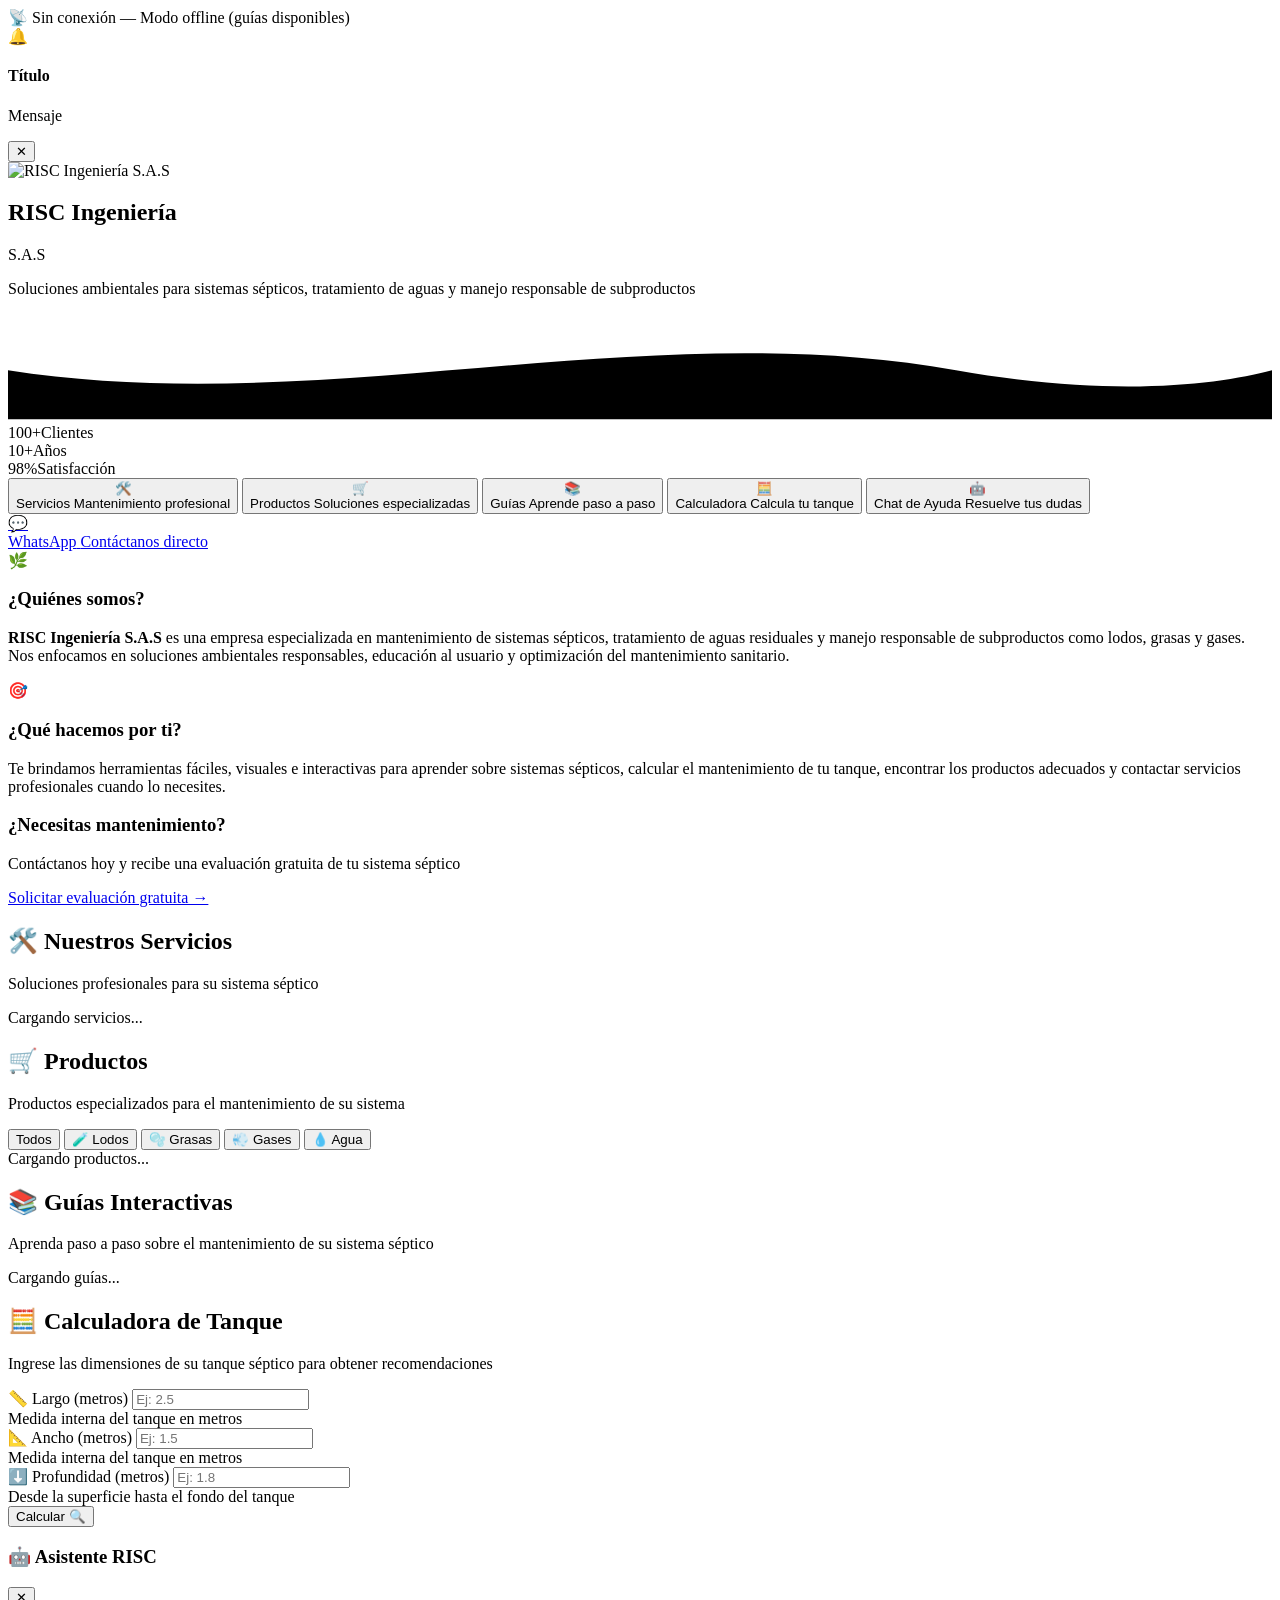
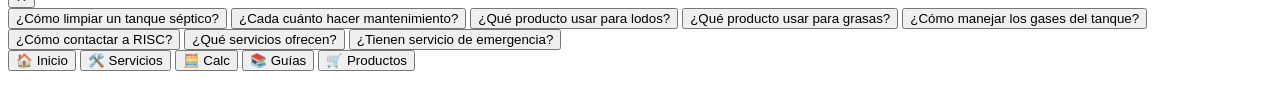
==== wwwroot/index.html @ 433d70f6 "RISC Ingeniería PWA - aplicación completa" ====
<!DOCTYPE html>
<html lang="es">
<head>
  <meta charset="UTF-8">
  <meta name="viewport" content="width=device-width, initial-scale=1.0, viewport-fit=cover">
  <meta name="theme-color" content="#1B5E20">
  <meta name="description" content="RISC Ingeniería S.A.S - Soluciones ambientales para sistemas sépticos, tratamiento de aguas residuales y manejo de subproductos.">
  <meta name="apple-mobile-web-app-capable" content="yes">
  <meta name="apple-mobile-web-app-status-bar-style" content="black-translucent">
  <title>RISC Ingeniería S.A.S</title>
  <link rel="manifest" href="/manifest.json">
  <link rel="icon" type="image/png" href="/img/logoempresa.png">
  <link rel="apple-touch-icon" href="/img/logoempresa.png">
  <link rel="preconnect" href="https://fonts.googleapis.com">
  <link rel="preconnect" href="https://fonts.gstatic.com" crossorigin>
  <link href="https://fonts.googleapis.com/css2?family=Poppins:wght@300;400;600;700;800;900&display=swap" rel="stylesheet">
  <link rel="stylesheet" href="/css/styles.css">
</head>
<body>

  <!-- Banner offline -->
  <div id="offline-banner" class="offline-banner">📡 Sin conexión — Modo offline (guías disponibles)</div>

  <!-- Notificación toast -->
  <div id="notification-toast" class="notification-toast">
    <span class="notif-icon">🔔</span>
    <div class="notif-content">
      <h4>Título</h4>
      <p>Mensaje</p>
    </div>
    <button class="notif-close" onclick="dismissNotification()">✕</button>
  </div>

  <!-- ══════════════════════════════════
       PÁGINA: INICIO
       ══════════════════════════════════ -->
  <section id="page-home" class="page active">
    <!-- Hero -->
    <div class="hero">
      <div class="hero-particles" aria-hidden="true">
        <span></span><span></span><span></span><span></span><span></span><span></span>
      </div>
      <img src="/img/logoempresa.png" alt="RISC Ingeniería S.A.S" class="hero-logo">
      <h1>RISC Ingeniería</h1>
      <div class="subtitle">S.A.S</div>
      <p>Soluciones ambientales para sistemas sépticos, tratamiento de aguas y manejo responsable de subproductos</p>
      <div class="hero-wave">
        <svg viewBox="0 0 1440 120" preserveAspectRatio="none"><path d="M0,64 C360,120 720,0 1080,64 C1260,96 1380,80 1440,64 L1440,120 L0,120 Z" fill="var(--bg)"/></svg>
      </div>
    </div>

    <!-- Sección de estadísticas -->
    <div class="stats-bar">
      <div class="stat-item"><span class="stat-number">100+</span><span class="stat-label">Clientes</span></div>
      <div class="stat-item"><span class="stat-number">10+</span><span class="stat-label">Años</span></div>
      <div class="stat-item"><span class="stat-number">98%</span><span class="stat-label">Satisfacción</span></div>
    </div>

    <!-- Acciones rápidas -->
    <div class="quick-actions">
      <button class="action-btn glass" onclick="navigate('services')">
        <div class="action-icon-wrap services">🛠️</div>
        <span class="action-label">Servicios</span>
        <span class="action-desc">Mantenimiento profesional</span>
      </button>
      <button class="action-btn glass" onclick="navigate('products')">
        <div class="action-icon-wrap products">🛒</div>
        <span class="action-label">Productos</span>
        <span class="action-desc">Soluciones especializadas</span>
      </button>
      <button class="action-btn glass" onclick="navigate('guides')">
        <div class="action-icon-wrap guides">📚</div>
        <span class="action-label">Guías</span>
        <span class="action-desc">Aprende paso a paso</span>
      </button>
      <button class="action-btn glass" onclick="navigate('calculator')">
        <div class="action-icon-wrap calc">🧮</div>
        <span class="action-label">Calculadora</span>
        <span class="action-desc">Calcula tu tanque</span>
      </button>
      <button class="action-btn glass primary" onclick="toggleChatbot()">
        <div class="action-icon-wrap chat">🤖</div>
        <span class="action-label">Chat de Ayuda</span>
        <span class="action-desc">Resuelve tus dudas</span>
      </button>
      <a class="action-btn glass wa" href="https://wa.me/573005560572?text=Hola%20RISC%20Ingeniería%2C%20necesito%20información" target="_blank" rel="noopener">
        <div class="action-icon-wrap whatsapp">💬</div>
        <span class="action-label">WhatsApp</span>
        <span class="action-desc">Contáctanos directo</span>
      </a>
    </div>

    <!-- Sobre nosotros -->
    <div class="info-section animated-card">
      <div class="info-icon-wrap">🌿</div>
      <h3>¿Quiénes somos?</h3>
      <p>
        <strong>RISC Ingeniería S.A.S</strong> es una empresa especializada en mantenimiento de sistemas sépticos, 
        tratamiento de aguas residuales y manejo responsable de subproductos como lodos, grasas y gases. 
        Nos enfocamos en soluciones ambientales responsables, educación al usuario y optimización del mantenimiento sanitario.
      </p>
    </div>

    <div class="info-section animated-card">
      <div class="info-icon-wrap">🎯</div>
      <h3>¿Qué hacemos por ti?</h3>
      <p>
        Te brindamos herramientas fáciles, visuales e interactivas para aprender sobre sistemas sépticos, 
        calcular el mantenimiento de tu tanque, encontrar los productos adecuados y contactar servicios 
        profesionales cuando lo necesites.
      </p>
    </div>

    <!-- CTA final -->
    <div class="cta-banner">
      <h3>¿Necesitas mantenimiento?</h3>
      <p>Contáctanos hoy y recibe una evaluación gratuita de tu sistema séptico</p>
      <a class="cta-btn" href="https://wa.me/573005560572?text=Hola%2C%20necesito%20una%20evaluación%20de%20mi%20sistema%20séptico" target="_blank" rel="noopener">Solicitar evaluación gratuita →</a>
    </div>
  </section>

  <!-- ══════════════════════════════════
       PÁGINA: SERVICIOS
       ══════════════════════════════════ -->
  <section id="page-services" class="page">
    <div class="section-header">
      <h2>🛠️ Nuestros Servicios</h2>
      <p>Soluciones profesionales para su sistema séptico</p>
    </div>
    <div id="services-list">
      <div class="loading"><div class="spinner"></div>Cargando servicios...</div>
    </div>
  </section>

  <!-- ══════════════════════════════════
       PÁGINA: PRODUCTOS
       ══════════════════════════════════ -->
  <section id="page-products" class="page">
    <div class="section-header">
      <h2>🛒 Productos</h2>
      <p>Productos especializados para el mantenimiento de su sistema</p>
    </div>

    <!-- Tabs de categoría -->
    <div class="category-tabs">
      <button class="tab-btn active" data-cat="Todos" onclick="filterProducts('Todos')">Todos</button>
      <button class="tab-btn" data-cat="Lodos" onclick="filterProducts('Lodos')">🧪 Lodos</button>
      <button class="tab-btn" data-cat="Grasas" onclick="filterProducts('Grasas')">🫧 Grasas</button>
      <button class="tab-btn" data-cat="Gases" onclick="filterProducts('Gases')">💨 Gases</button>
      <button class="tab-btn" data-cat="Agua" onclick="filterProducts('Agua')">💧 Agua</button>
    </div>

    <div id="products-list">
      <div class="loading"><div class="spinner"></div>Cargando productos...</div>
    </div>
  </section>

  <!-- ══════════════════════════════════
       PÁGINA: GUÍAS
       ══════════════════════════════════ -->
  <section id="page-guides" class="page">
    <div class="section-header">
      <h2>📚 Guías Interactivas</h2>
      <p>Aprenda paso a paso sobre el mantenimiento de su sistema séptico</p>
    </div>
    <div id="guides-list">
      <div class="loading"><div class="spinner"></div>Cargando guías...</div>
    </div>
  </section>

  <!-- ══════════════════════════════════
       PÁGINA: CALCULADORA
       ══════════════════════════════════ -->
  <section id="page-calculator" class="page">
    <div class="section-header">
      <h2>🧮 Calculadora de Tanque</h2>
      <p>Ingrese las dimensiones de su tanque séptico para obtener recomendaciones</p>
    </div>

    <div class="calc-form">
      <div class="form-group">
        <label for="calc-largo">📏 Largo (metros)</label>
        <input type="number" id="calc-largo" placeholder="Ej: 2.5" min="0.1" step="0.1">
        <div class="hint">Medida interna del tanque en metros</div>
      </div>
      <div class="form-group">
        <label for="calc-ancho">📐 Ancho (metros)</label>
        <input type="number" id="calc-ancho" placeholder="Ej: 1.5" min="0.1" step="0.1">
        <div class="hint">Medida interna del tanque en metros</div>
      </div>
      <div class="form-group">
        <label for="calc-prof">⬇️ Profundidad (metros)</label>
        <input type="number" id="calc-prof" placeholder="Ej: 1.8" min="0.1" step="0.1">
        <div class="hint">Desde la superficie hasta el fondo del tanque</div>
      </div>
      <button class="btn-calculate" onclick="calculate()">Calcular 🔍</button>
    </div>

    <div id="calc-results" class="calc-results"></div>
  </section>

  <!-- ══════════════════════════════════
       CHATBOT
       ══════════════════════════════════ -->
  <div id="chatbot-overlay" class="chatbot-overlay" onclick="toggleChatbot()"></div>
  <div id="chatbot-panel" class="chatbot-panel">
    <div class="chatbot-header">
      <h3>🤖 Asistente RISC</h3>
      <button class="chatbot-close" onclick="toggleChatbot()">✕</button>
    </div>
    <div id="chatbot-messages" class="chatbot-messages"></div>
    <div class="chatbot-questions">
      <button class="question-btn" onclick="askQuestion(0)">¿Cómo limpiar un tanque séptico?</button>
      <button class="question-btn" onclick="askQuestion(1)">¿Cada cuánto hacer mantenimiento?</button>
      <button class="question-btn" onclick="askQuestion(2)">¿Qué producto usar para lodos?</button>
      <button class="question-btn" onclick="askQuestion(3)">¿Qué producto usar para grasas?</button>
      <button class="question-btn" onclick="askQuestion(4)">¿Cómo manejar los gases del tanque?</button>
      <button class="question-btn" onclick="askQuestion(5)">¿Cómo contactar a RISC?</button>
      <button class="question-btn" onclick="askQuestion(6)">¿Qué servicios ofrecen?</button>
      <button class="question-btn" onclick="askQuestion(7)">¿Tienen servicio de emergencia?</button>
    </div>
  </div>

  <!-- ══════════════════════════════════
       NAVEGACIÓN INFERIOR
       ══════════════════════════════════ -->
  <nav class="bottom-nav">
    <button class="nav-btn active" data-page="home">
      <span class="nav-icon">🏠</span>
      Inicio
    </button>
    <button class="nav-btn" data-page="services">
      <span class="nav-icon">🛠️</span>
      Servicios
    </button>
    <button class="nav-btn" data-page="calculator">
      <span class="nav-icon">🧮</span>
      Calc
    </button>
    <button class="nav-btn" data-page="guides">
      <span class="nav-icon">📚</span>
      Guías
    </button>
    <button class="nav-btn" data-page="products">
      <span class="nav-icon">🛒</span>
      Productos
    </button>
  </nav>

  <!-- Botón flotante WhatsApp -->
  <a class="whatsapp-float"
     href="https://wa.me/573005560572?text=Hola%20RISC%20Ingeniería%2C%20necesito%20información"
     target="_blank" rel="noopener"
     aria-label="Contactar por WhatsApp">
    <svg class="wa-icon" viewBox="0 0 24 24" width="28" height="28" fill="white"><path d="M17.472 14.382c-.297-.149-1.758-.867-2.03-.967-.273-.099-.471-.148-.67.15-.197.297-.767.966-.94 1.164-.173.199-.347.223-.644.075-.297-.15-1.255-.463-2.39-1.475-.883-.788-1.48-1.761-1.653-2.059-.173-.297-.018-.458.13-.606.134-.133.298-.347.446-.52.149-.174.198-.298.298-.497.099-.198.05-.371-.025-.52-.075-.149-.669-1.612-.916-2.207-.242-.579-.487-.5-.669-.51-.173-.008-.371-.01-.57-.01-.198 0-.52.074-.792.372-.272.297-1.04 1.016-1.04 2.479 0 1.462 1.065 2.875 1.213 3.074.149.198 2.096 3.2 5.077 4.487.709.306 1.262.489 1.694.625.712.227 1.36.195 1.871.118.571-.085 1.758-.719 2.006-1.413.248-.694.248-1.289.173-1.413-.074-.124-.272-.198-.57-.347m-5.421 7.403h-.004a9.87 9.87 0 01-5.031-1.378l-.361-.214-3.741.982.998-3.648-.235-.374a9.86 9.86 0 01-1.51-5.26c.001-5.45 4.436-9.884 9.888-9.884 2.64 0 5.122 1.03 6.988 2.898a9.825 9.825 0 012.893 6.994c-.003 5.45-4.437 9.884-9.885 9.884m8.413-18.297A11.815 11.815 0 0012.05 0C5.495 0 .16 5.335.157 11.892c0 2.096.547 4.142 1.588 5.945L.057 24l6.305-1.654a11.882 11.882 0 005.683 1.448h.005c6.554 0 11.89-5.335 11.893-11.893a11.821 11.821 0 00-3.48-8.413z"/></svg>
  </a>

  <script src="/js/app.js"></script>
</body>
</html>
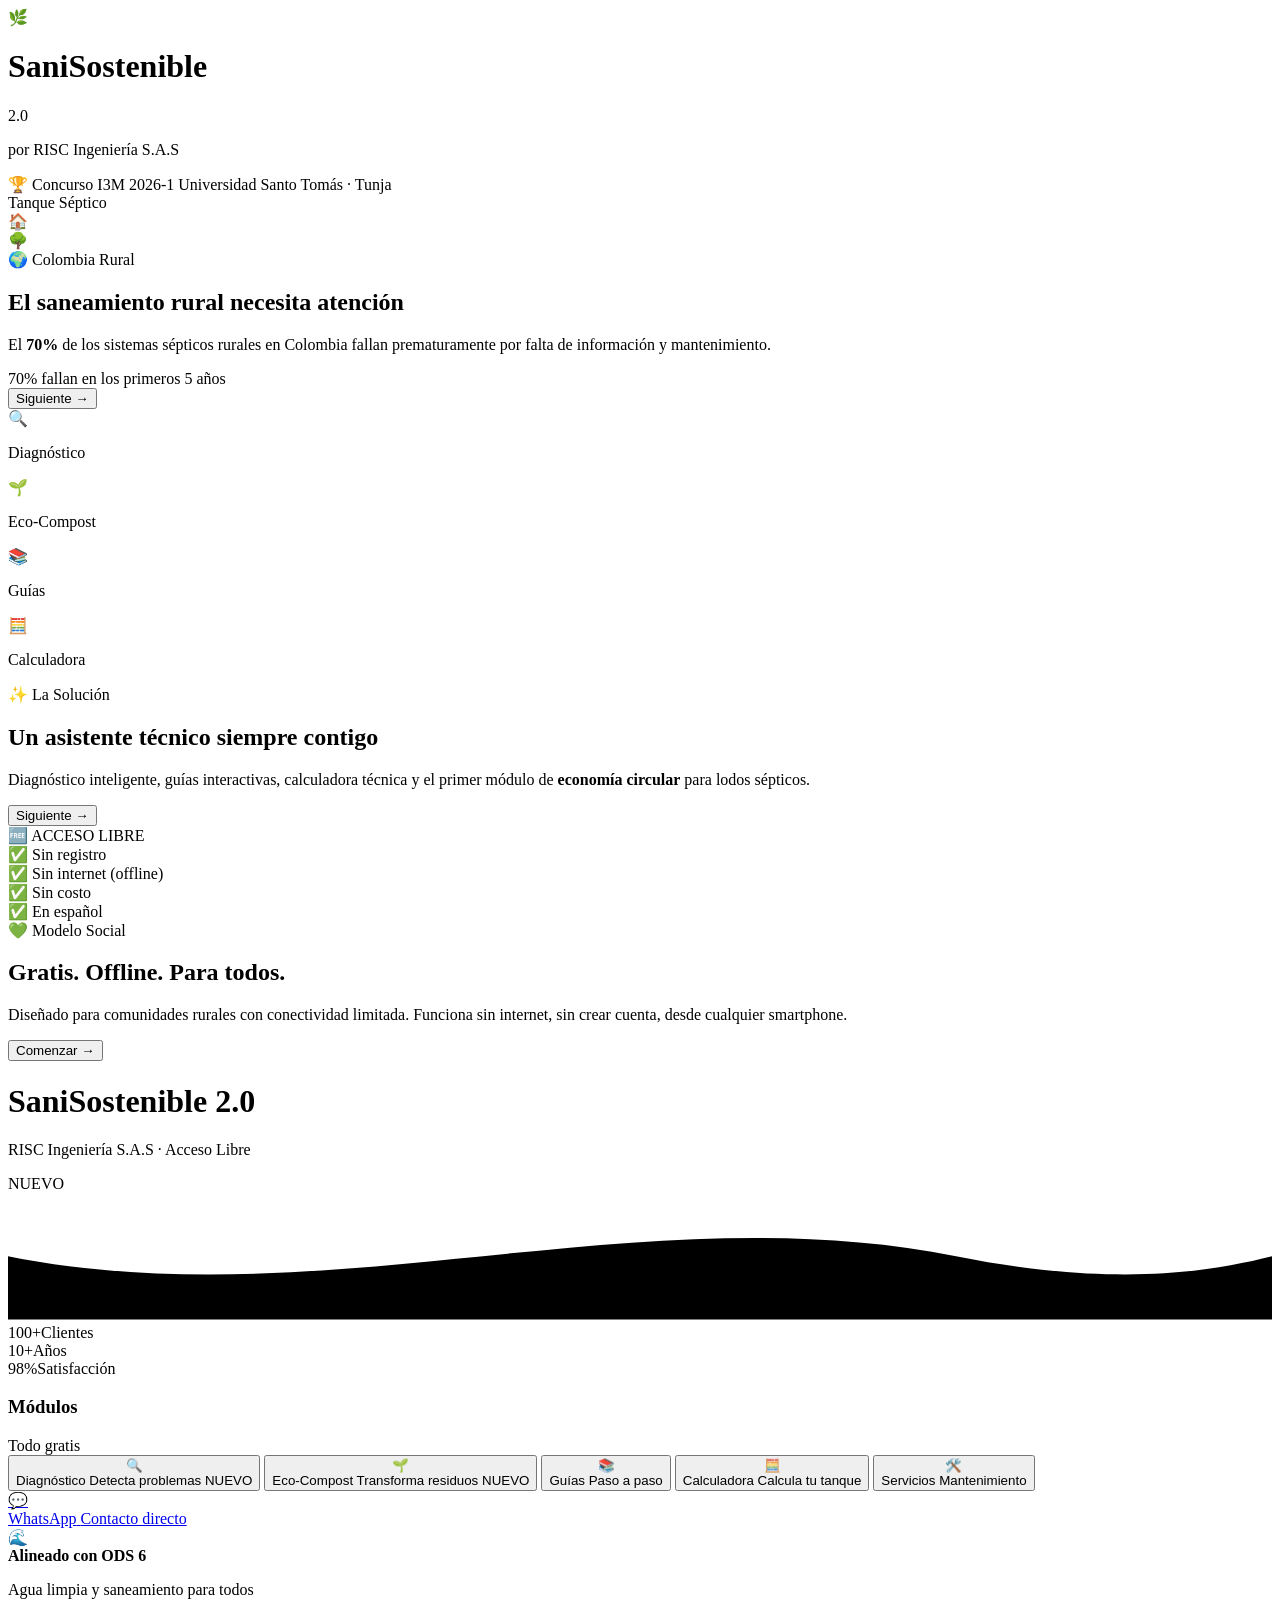
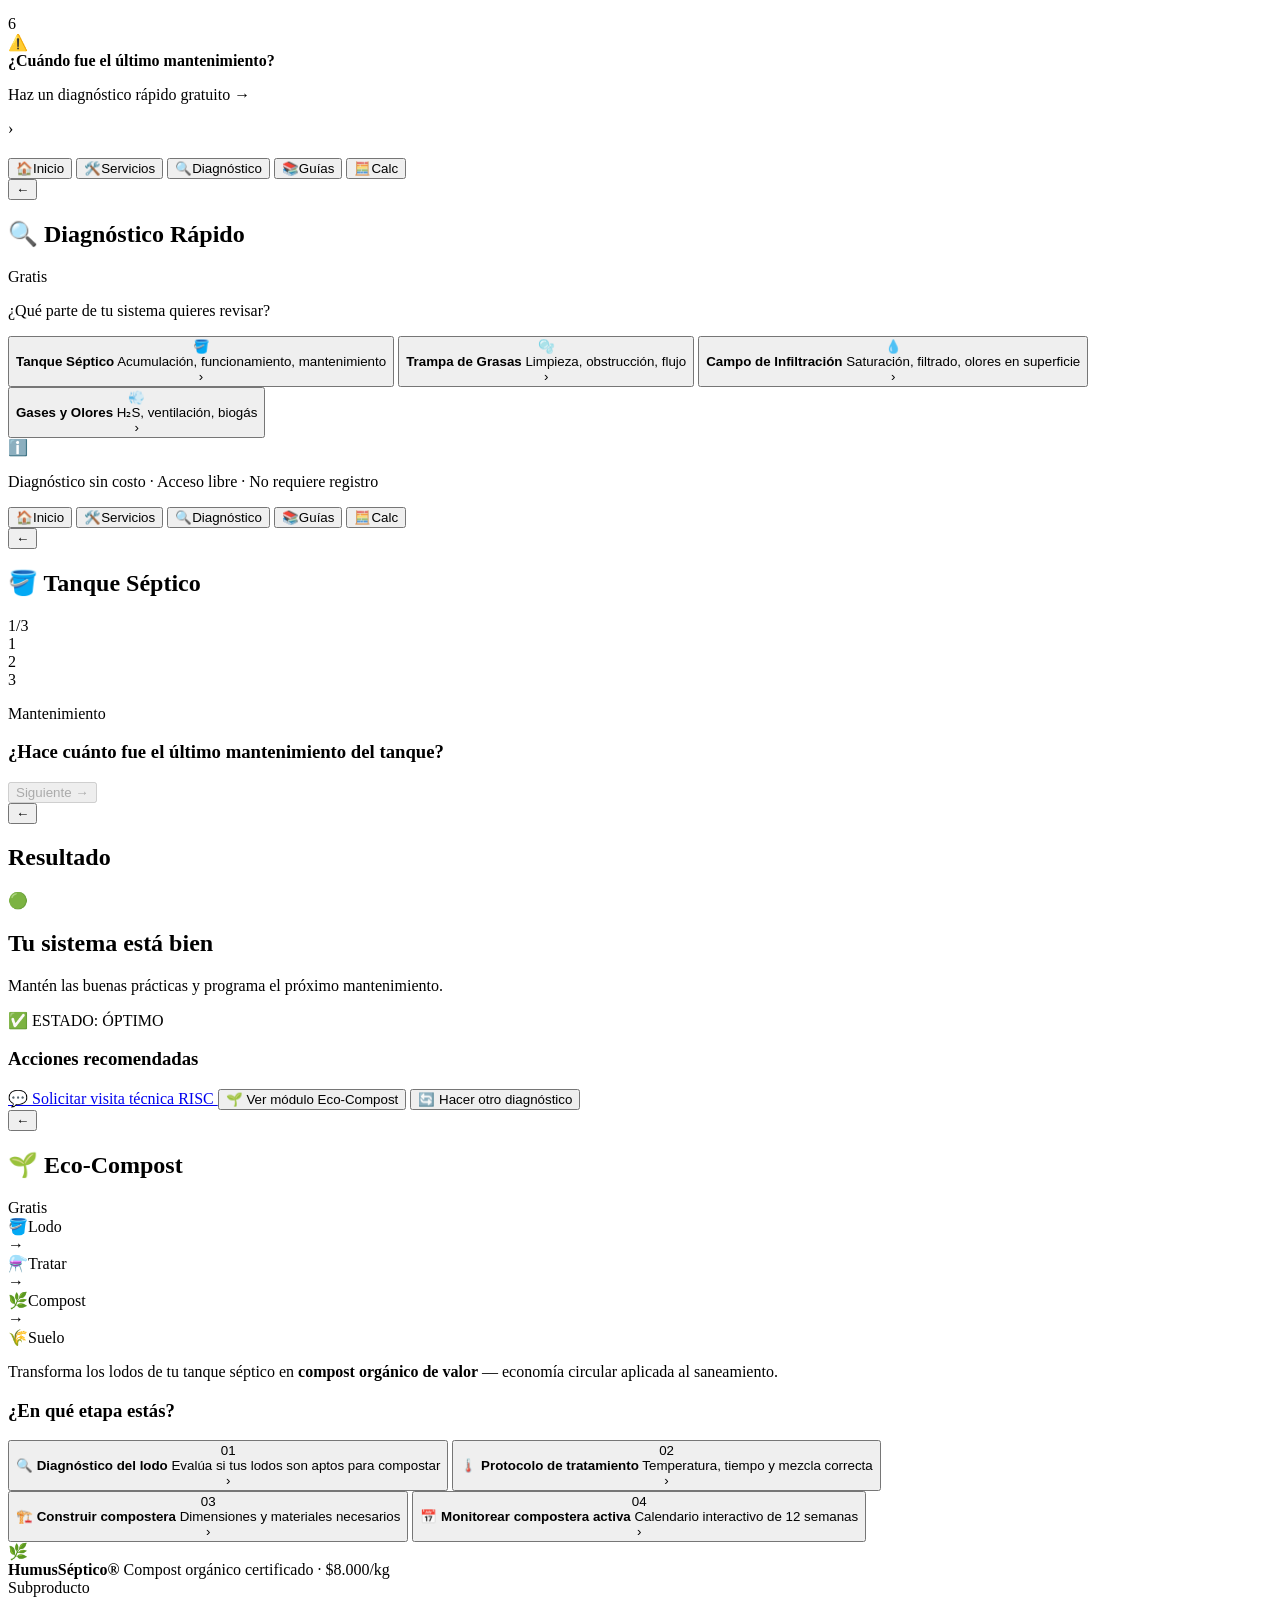
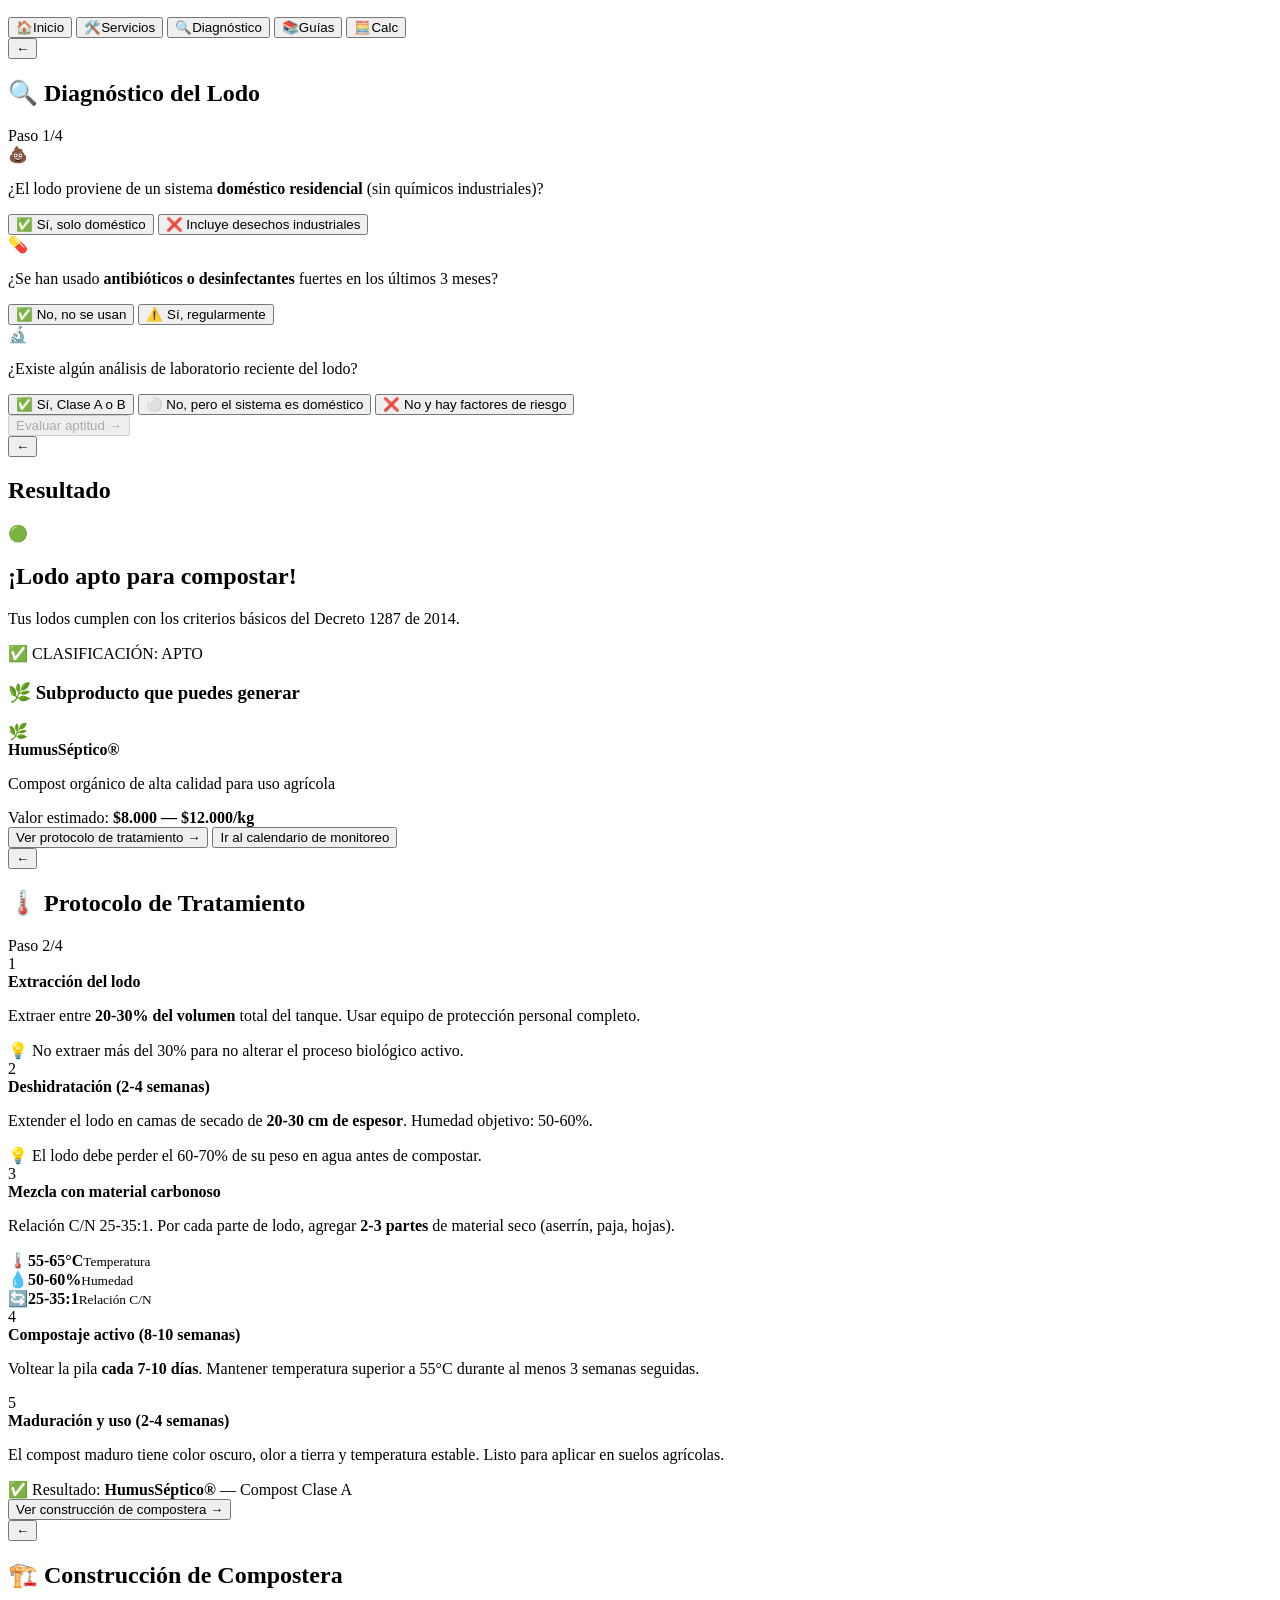
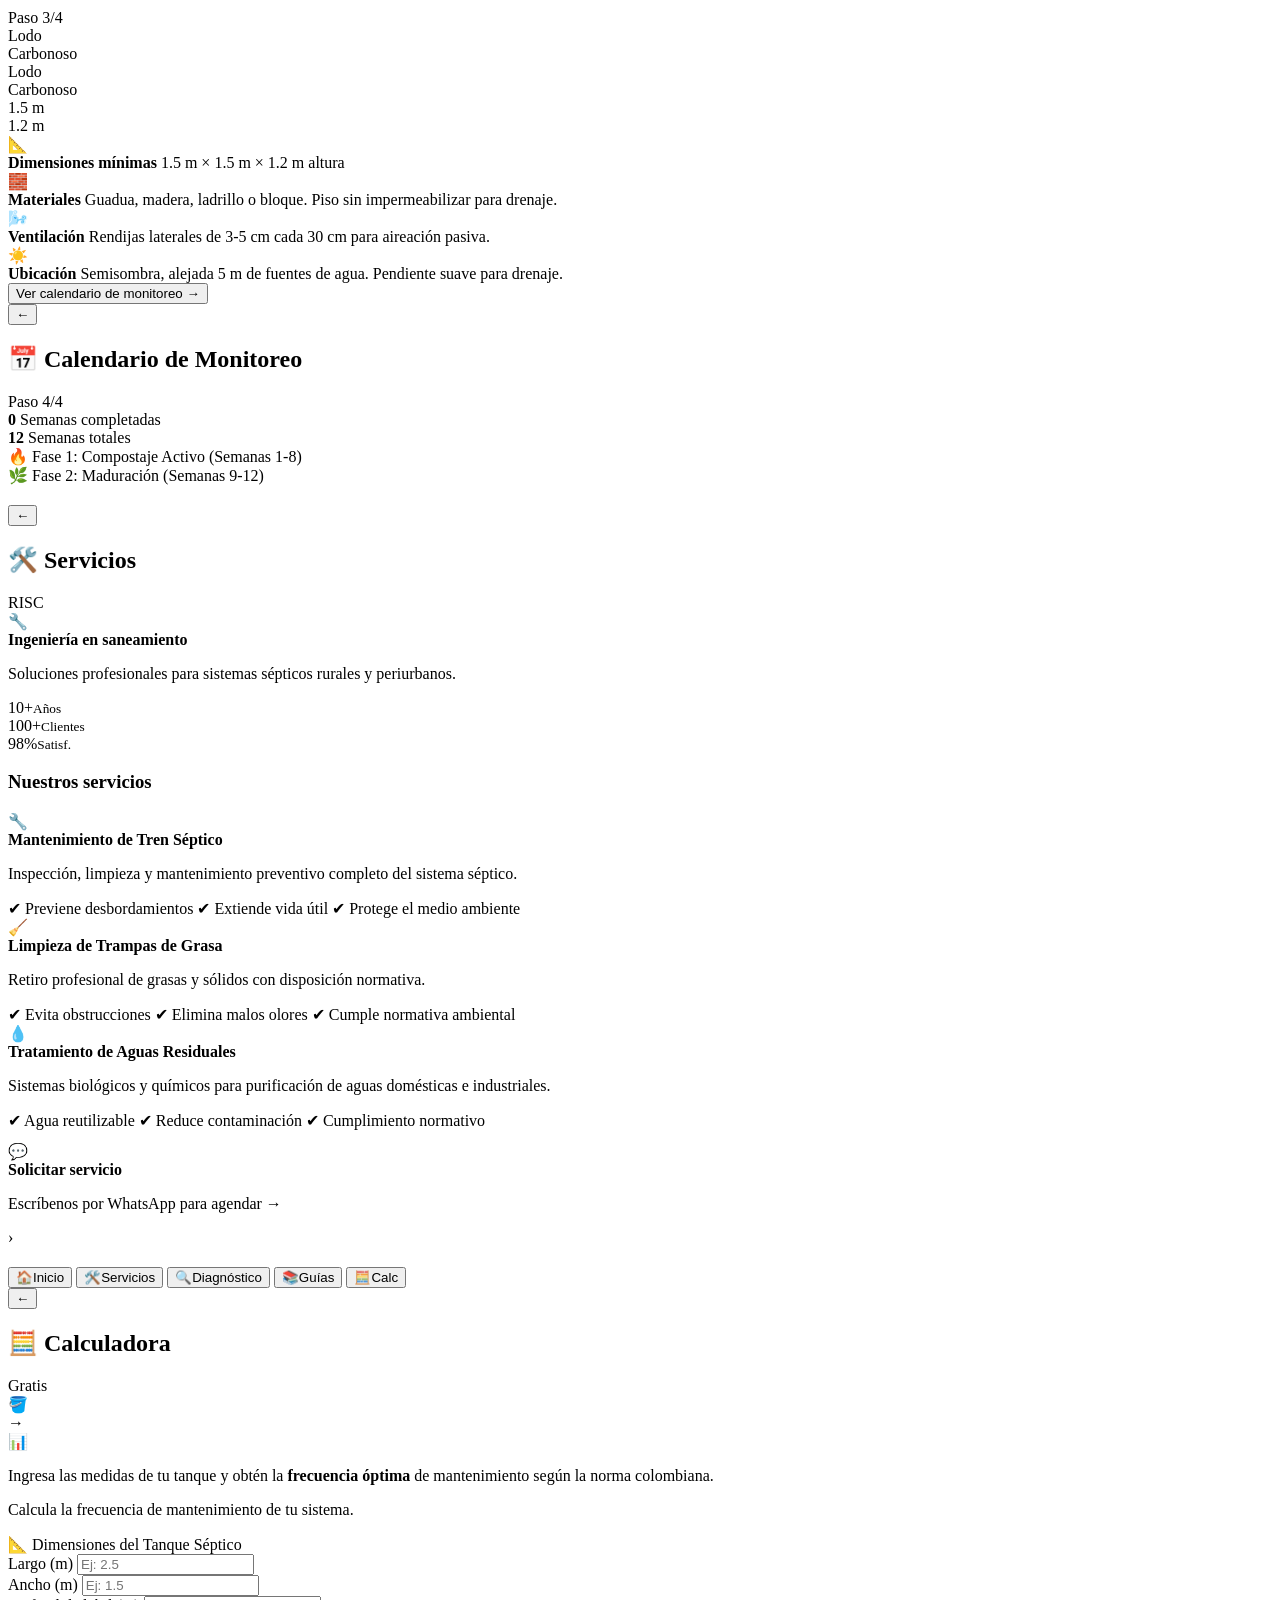
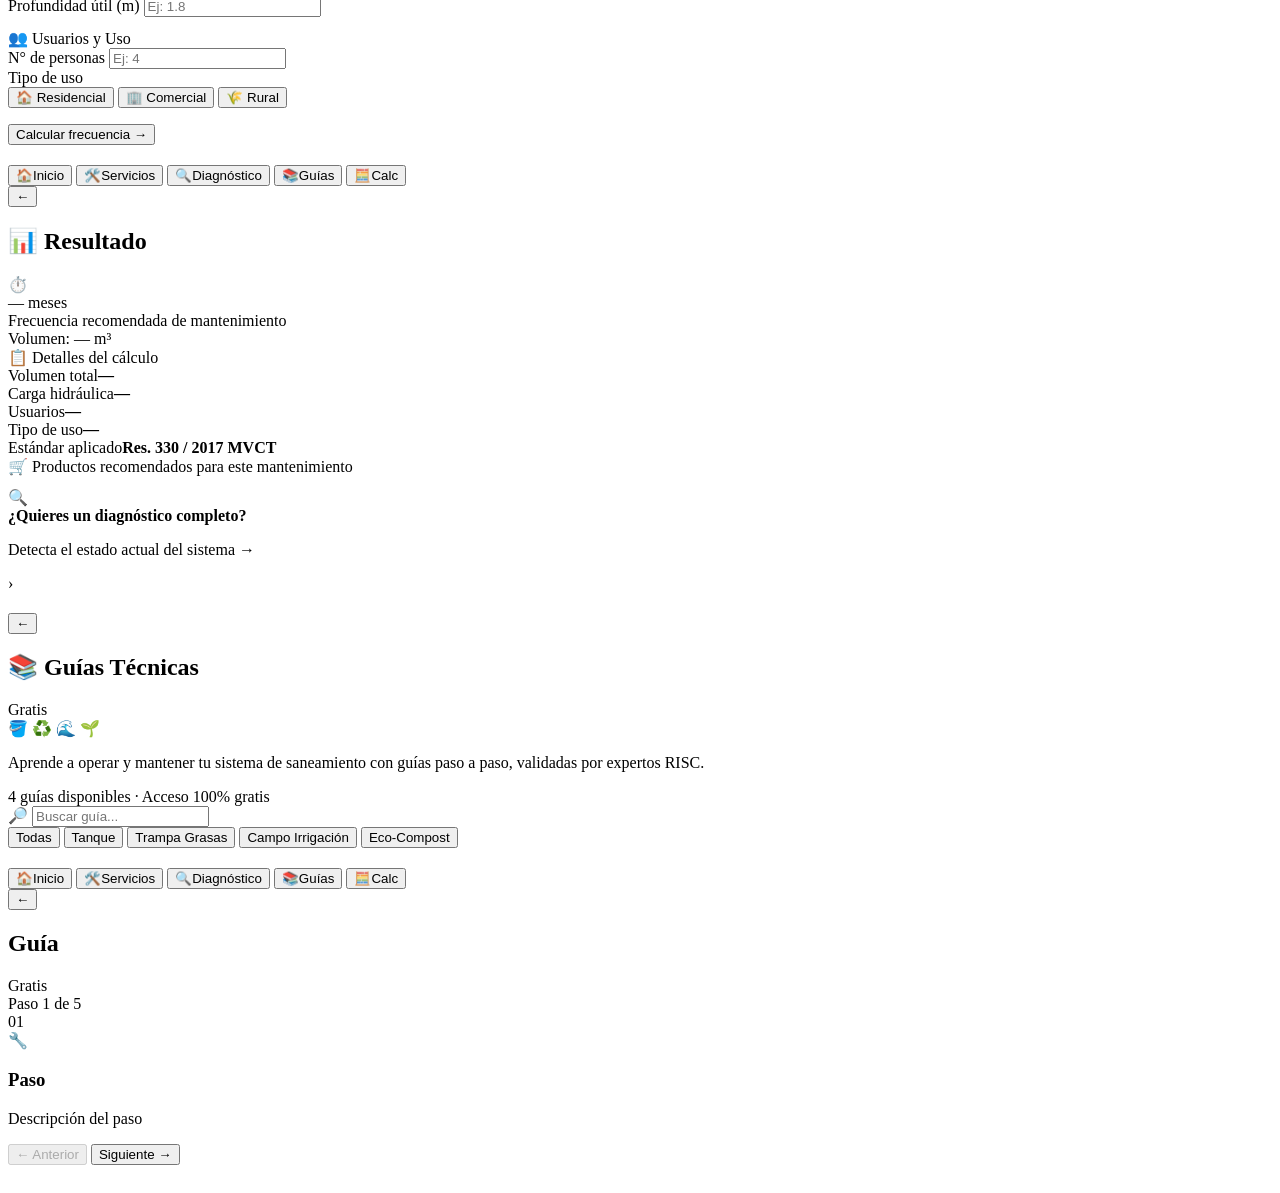
==== commit f0349920: "feat: replace main app with SaniSostenible 2.0 prototipo design - index.html now uses prototipo scre" ====
--- a/wwwroot/index.html
+++ b/wwwroot/index.html
@@ -4,257 +4,1030 @@
   <meta charset="UTF-8">
   <meta name="viewport" content="width=device-width, initial-scale=1.0, viewport-fit=cover">
   <meta name="theme-color" content="#1B5E20">
-  <meta name="description" content="RISC Ingeniería S.A.S - Soluciones ambientales para sistemas sépticos, tratamiento de aguas residuales y manejo de subproductos.">
+  <meta name="description" content="SaniSostenible 2.0 — Asistente técnico virtual para saneamiento rural. Diagnóstico, guías, calculadora y Eco-Compost. RISC Ingeniería S.A.S.">
   <meta name="apple-mobile-web-app-capable" content="yes">
   <meta name="apple-mobile-web-app-status-bar-style" content="black-translucent">
-  <title>RISC Ingeniería S.A.S</title>
+  <title>SaniSostenible 2.0 — RISC Ingeniería S.A.S</title>
   <link rel="manifest" href="/manifest.json">
   <link rel="icon" type="image/png" href="/img/logoempresa.png">
   <link rel="apple-touch-icon" href="/img/logoempresa.png">
   <link rel="preconnect" href="https://fonts.googleapis.com">
   <link rel="preconnect" href="https://fonts.gstatic.com" crossorigin>
-  <link href="https://fonts.googleapis.com/css2?family=Poppins:wght@300;400;600;700;800;900&display=swap" rel="stylesheet">
-  <link rel="stylesheet" href="/css/styles.css">
+  <link href="https://fonts.googleapis.com/css2?family=Poppins:wght@300;400;500;600;700;800&display=swap" rel="stylesheet">
+  <link rel="stylesheet" href="/css/proto.css">
 </head>
 <body>
 
-  <!-- Banner offline -->
-  <div id="offline-banner" class="offline-banner">📡 Sin conexión — Modo offline (guías disponibles)</div>
-
-  <!-- Notificación toast -->
-  <div id="notification-toast" class="notification-toast">
-    <span class="notif-icon">🔔</span>
-    <div class="notif-content">
-      <h4>Título</h4>
-      <p>Mensaje</p>
-    </div>
-    <button class="notif-close" onclick="dismissNotification()">✕</button>
-  </div>
-
-  <!-- ══════════════════════════════════
-       PÁGINA: INICIO
-       ══════════════════════════════════ -->
-  <section id="page-home" class="page active">
+<!-- ════════════════════════════════════════════════════
+     PANTALLA 1: SPLASH
+     ════════════════════════════════════════════════════ -->
+<div id="screen-splash" class="screen active">
+  <div class="splash-bg">
+    <div class="splash-particles">
+      <span></span><span></span><span></span><span></span><span></span>
+    </div>
+    <div class="splash-content">
+      <div class="splash-logo-ring">
+        <img src="/img/logoempresa.png" alt="RISC" class="splash-logo" onerror="this.style.display='none';this.nextElementSibling.style.display='flex'">
+        <div class="splash-logo-fallback" style="display:none">🌿</div>
+      </div>
+      <h1 class="splash-title">SaniSostenible</h1>
+      <span class="splash-version">2.0</span>
+      <p class="splash-sub">por RISC Ingeniería S.A.S</p>
+      <div class="splash-dots">
+        <span class="dot active"></span>
+        <span class="dot"></span>
+        <span class="dot"></span>
+      </div>
+    </div>
+    <div class="splash-badge">
+      <span>🏆 Concurso I3M 2026-1</span>
+      <span>Universidad Santo Tomás · Tunja</span>
+    </div>
+  </div>
+</div>
+
+<!-- ════════════════════════════════════════════════════
+     PANTALLA 2: ONBOARDING 1
+     ════════════════════════════════════════════════════ -->
+<div id="screen-onboarding-1" class="screen">
+  <div class="onboard-wrap">
+    <div class="onboard-illo">
+      <div class="illo-septic">
+        <div class="illo-ground"></div>
+        <div class="illo-tank">
+          <div class="illo-tank-inner">
+            <div class="illo-lodo"></div>
+            <div class="illo-agua"></div>
+          </div>
+          <div class="illo-label">Tanque Séptico</div>
+        </div>
+        <div class="illo-pipe left"></div>
+        <div class="illo-pipe right"></div>
+        <div class="illo-house">🏠</div>
+        <div class="illo-tree">🌳</div>
+      </div>
+    </div>
+    <div class="onboard-content">
+      <div class="onboard-tag">🌍 Colombia Rural</div>
+      <h2 class="onboard-title">El saneamiento rural necesita atención</h2>
+      <p class="onboard-desc">El <strong>70%</strong> de los sistemas sépticos rurales en Colombia fallan prematuramente por falta de información y mantenimiento.</p>
+      <div class="stat-highlight">
+        <span class="stat-big">70%</span>
+        <span class="stat-desc">fallan en los primeros 5 años</span>
+      </div>
+    </div>
+    <div class="onboard-nav">
+      <div class="page-dots">
+        <span class="pdot active"></span>
+        <span class="pdot"></span>
+        <span class="pdot"></span>
+      </div>
+      <button class="btn-primary" onclick="goTo('screen-onboarding-2')">Siguiente →</button>
+    </div>
+  </div>
+</div>
+
+<!-- ════════════════════════════════════════════════════
+     PANTALLA 3: ONBOARDING 2
+     ════════════════════════════════════════════════════ -->
+<div id="screen-onboarding-2" class="screen">
+  <div class="onboard-wrap">
+    <div class="onboard-illo">
+      <div class="illo-modules">
+        <div class="illo-module mod-green">
+          <span>🔍</span>
+          <p>Diagnóstico</p>
+        </div>
+        <div class="illo-module mod-blue">
+          <span>🌱</span>
+          <p>Eco-Compost</p>
+        </div>
+        <div class="illo-module mod-teal">
+          <span>📚</span>
+          <p>Guías</p>
+        </div>
+        <div class="illo-module mod-amber">
+          <span>🧮</span>
+          <p>Calculadora</p>
+        </div>
+      </div>
+    </div>
+    <div class="onboard-content">
+      <div class="onboard-tag">✨ La Solución</div>
+      <h2 class="onboard-title">Un asistente técnico siempre contigo</h2>
+      <p class="onboard-desc">Diagnóstico inteligente, guías interactivas, calculadora técnica y el primer módulo de <strong>economía circular</strong> para lodos sépticos.</p>
+    </div>
+    <div class="onboard-nav">
+      <div class="page-dots">
+        <span class="pdot"></span>
+        <span class="pdot active"></span>
+        <span class="pdot"></span>
+      </div>
+      <button class="btn-primary" onclick="goTo('screen-onboarding-3')">Siguiente →</button>
+    </div>
+  </div>
+</div>
+
+<!-- ════════════════════════════════════════════════════
+     PANTALLA 4: ONBOARDING 3
+     ════════════════════════════════════════════════════ -->
+<div id="screen-onboarding-3" class="screen">
+  <div class="onboard-wrap">
+    <div class="onboard-illo">
+      <div class="illo-free">
+        <div class="illo-free-badge">
+          <span class="free-icon">🆓</span>
+          <span class="free-text">ACCESO LIBRE</span>
+        </div>
+        <div class="illo-free-items">
+          <div class="fi-item">✅ Sin registro</div>
+          <div class="fi-item">✅ Sin internet (offline)</div>
+          <div class="fi-item">✅ Sin costo</div>
+          <div class="fi-item">✅ En español</div>
+        </div>
+      </div>
+    </div>
+    <div class="onboard-content">
+      <div class="onboard-tag">💚 Modelo Social</div>
+      <h2 class="onboard-title">Gratis. Offline. Para todos.</h2>
+      <p class="onboard-desc">Diseñado para comunidades rurales con conectividad limitada. Funciona sin internet, sin crear cuenta, desde cualquier smartphone.</p>
+    </div>
+    <div class="onboard-nav">
+      <div class="page-dots">
+        <span class="pdot"></span>
+        <span class="pdot"></span>
+        <span class="pdot active"></span>
+      </div>
+      <button class="btn-primary btn-start" onclick="goTo('screen-home')">Comenzar →</button>
+    </div>
+  </div>
+</div>
+
+<!-- ════════════════════════════════════════════════════
+     PANTALLA 5: HOME / DASHBOARD
+     ════════════════════════════════════════════════════ -->
+<div id="screen-home" class="screen has-nav">
+  <div class="scroll-content">
     <!-- Hero -->
-    <div class="hero">
-      <div class="hero-particles" aria-hidden="true">
-        <span></span><span></span><span></span><span></span><span></span><span></span>
-      </div>
-      <img src="/img/logoempresa.png" alt="RISC Ingeniería S.A.S" class="hero-logo">
-      <h1>RISC Ingeniería</h1>
-      <div class="subtitle">S.A.S</div>
-      <p>Soluciones ambientales para sistemas sépticos, tratamiento de aguas y manejo responsable de subproductos</p>
-      <div class="hero-wave">
-        <svg viewBox="0 0 1440 120" preserveAspectRatio="none"><path d="M0,64 C360,120 720,0 1080,64 C1260,96 1380,80 1440,64 L1440,120 L0,120 Z" fill="var(--bg)"/></svg>
-      </div>
-    </div>
-
-    <!-- Sección de estadísticas -->
-    <div class="stats-bar">
-      <div class="stat-item"><span class="stat-number">100+</span><span class="stat-label">Clientes</span></div>
-      <div class="stat-item"><span class="stat-number">10+</span><span class="stat-label">Años</span></div>
-      <div class="stat-item"><span class="stat-number">98%</span><span class="stat-label">Satisfacción</span></div>
-    </div>
-
-    <!-- Acciones rápidas -->
-    <div class="quick-actions">
-      <button class="action-btn glass" onclick="navigate('services')">
-        <div class="action-icon-wrap services">🛠️</div>
-        <span class="action-label">Servicios</span>
-        <span class="action-desc">Mantenimiento profesional</span>
-      </button>
-      <button class="action-btn glass" onclick="navigate('products')">
-        <div class="action-icon-wrap products">🛒</div>
-        <span class="action-label">Productos</span>
-        <span class="action-desc">Soluciones especializadas</span>
-      </button>
-      <button class="action-btn glass" onclick="navigate('guides')">
-        <div class="action-icon-wrap guides">📚</div>
-        <span class="action-label">Guías</span>
-        <span class="action-desc">Aprende paso a paso</span>
-      </button>
-      <button class="action-btn glass" onclick="navigate('calculator')">
-        <div class="action-icon-wrap calc">🧮</div>
-        <span class="action-label">Calculadora</span>
-        <span class="action-desc">Calcula tu tanque</span>
-      </button>
-      <button class="action-btn glass primary" onclick="toggleChatbot()">
-        <div class="action-icon-wrap chat">🤖</div>
-        <span class="action-label">Chat de Ayuda</span>
-        <span class="action-desc">Resuelve tus dudas</span>
-      </button>
-      <a class="action-btn glass wa" href="https://wa.me/573005560572?text=Hola%20RISC%20Ingeniería%2C%20necesito%20información" target="_blank" rel="noopener">
-        <div class="action-icon-wrap whatsapp">💬</div>
-        <span class="action-label">WhatsApp</span>
-        <span class="action-desc">Contáctanos directo</span>
+    <div class="home-hero">
+      <div class="hero-particles"><span></span><span></span><span></span></div>
+      <div class="hero-inner">
+        <img src="/img/logoempresa.png" alt="RISC" class="hero-logo-sm" onerror="this.style.display='none'">
+        <div class="hero-text">
+          <h1>SaniSostenible 2.0</h1>
+          <p>RISC Ingeniería S.A.S · Acceso Libre</p>
+        </div>
+        <div class="hero-badge-new">NUEVO</div>
+      </div>
+      <div class="hero-wave"><svg viewBox="0 0 400 40" preserveAspectRatio="none"><path d="M0,20 C100,40 200,0 300,20 C350,30 380,25 400,20 L400,40 L0,40 Z" fill="var(--bg)"/></svg></div>
+    </div>
+
+    <!-- Stats bar -->
+    <div class="stats-bar-proto">
+      <div class="stat-p"><span class="sn">100+</span><span class="sl">Clientes</span></div>
+      <div class="stat-p"><span class="sn">10+</span><span class="sl">Años</span></div>
+      <div class="stat-p"><span class="sn">98%</span><span class="sl">Satisfacción</span></div>
+    </div>
+
+    <!-- Quick Actions 2x3 -->
+    <div class="section-title-row">
+      <h3>Módulos</h3>
+      <span class="badge-free">Todo gratis</span>
+    </div>
+    <div class="quick-grid">
+      <button class="qbtn" onclick="goTo('screen-diagnostico')">
+        <div class="qicon diag">🔍</div>
+        <span class="qlabel">Diagnóstico</span>
+        <span class="qdesc">Detecta problemas</span>
+        <span class="qbadge new">NUEVO</span>
+      </button>
+      <button class="qbtn" onclick="goTo('screen-ecocompost')">
+        <div class="qicon eco">🌱</div>
+        <span class="qlabel">Eco-Compost</span>
+        <span class="qdesc">Transforma residuos</span>
+        <span class="qbadge new">NUEVO</span>
+      </button>
+      <button class="qbtn" onclick="goTo('screen-guias')">
+        <div class="qicon guide">📚</div>
+        <span class="qlabel">Guías</span>
+        <span class="qdesc">Paso a paso</span>
+      </button>
+      <button class="qbtn" onclick="goTo('screen-calculadora')">
+        <div class="qicon calc">🧮</div>
+        <span class="qlabel">Calculadora</span>
+        <span class="qdesc">Calcula tu tanque</span>
+      </button>
+      <button class="qbtn" onclick="goTo('screen-servicios')">
+        <div class="qicon serv">🛠️</div>
+        <span class="qlabel">Servicios</span>
+        <span class="qdesc">Mantenimiento</span>
+      </button>
+      <a class="qbtn" href="https://wa.me/573005560572?text=Hola%20RISC" target="_blank" rel="noopener">
+        <div class="qicon wa">💬</div>
+        <span class="qlabel">WhatsApp</span>
+        <span class="qdesc">Contacto directo</span>
       </a>
     </div>
 
-    <!-- Sobre nosotros -->
-    <div class="info-section animated-card">
-      <div class="info-icon-wrap">🌿</div>
-      <h3>¿Quiénes somos?</h3>
-      <p>
-        <strong>RISC Ingeniería S.A.S</strong> es una empresa especializada en mantenimiento de sistemas sépticos, 
-        tratamiento de aguas residuales y manejo responsable de subproductos como lodos, grasas y gases. 
-        Nos enfocamos en soluciones ambientales responsables, educación al usuario y optimización del mantenimiento sanitario.
-      </p>
-    </div>
-
-    <div class="info-section animated-card">
-      <div class="info-icon-wrap">🎯</div>
-      <h3>¿Qué hacemos por ti?</h3>
-      <p>
-        Te brindamos herramientas fáciles, visuales e interactivas para aprender sobre sistemas sépticos, 
-        calcular el mantenimiento de tu tanque, encontrar los productos adecuados y contactar servicios 
-        profesionales cuando lo necesites.
-      </p>
-    </div>
-
-    <!-- CTA final -->
-    <div class="cta-banner">
-      <h3>¿Necesitas mantenimiento?</h3>
-      <p>Contáctanos hoy y recibe una evaluación gratuita de tu sistema séptico</p>
-      <a class="cta-btn" href="https://wa.me/573005560572?text=Hola%2C%20necesito%20una%20evaluación%20de%20mi%20sistema%20séptico" target="_blank" rel="noopener">Solicitar evaluación gratuita →</a>
-    </div>
-  </section>
-
-  <!-- ══════════════════════════════════
-       PÁGINA: SERVICIOS
-       ══════════════════════════════════ -->
-  <section id="page-services" class="page">
-    <div class="section-header">
-      <h2>🛠️ Nuestros Servicios</h2>
-      <p>Soluciones profesionales para su sistema séptico</p>
-    </div>
-    <div id="services-list">
-      <div class="loading"><div class="spinner"></div>Cargando servicios...</div>
-    </div>
-  </section>
-
-  <!-- ══════════════════════════════════
-       PÁGINA: PRODUCTOS
-       ══════════════════════════════════ -->
-  <section id="page-products" class="page">
-    <div class="section-header">
-      <h2>🛒 Productos</h2>
-      <p>Productos especializados para el mantenimiento de su sistema</p>
-    </div>
-
-    <!-- Tabs de categoría -->
-    <div class="category-tabs">
-      <button class="tab-btn active" data-cat="Todos" onclick="filterProducts('Todos')">Todos</button>
-      <button class="tab-btn" data-cat="Lodos" onclick="filterProducts('Lodos')">🧪 Lodos</button>
-      <button class="tab-btn" data-cat="Grasas" onclick="filterProducts('Grasas')">🫧 Grasas</button>
-      <button class="tab-btn" data-cat="Gases" onclick="filterProducts('Gases')">💨 Gases</button>
-      <button class="tab-btn" data-cat="Agua" onclick="filterProducts('Agua')">💧 Agua</button>
-    </div>
-
-    <div id="products-list">
-      <div class="loading"><div class="spinner"></div>Cargando productos...</div>
-    </div>
-  </section>
-
-  <!-- ══════════════════════════════════
-       PÁGINA: GUÍAS
-       ══════════════════════════════════ -->
-  <section id="page-guides" class="page">
-    <div class="section-header">
-      <h2>📚 Guías Interactivas</h2>
-      <p>Aprenda paso a paso sobre el mantenimiento de su sistema séptico</p>
-    </div>
-    <div id="guides-list">
-      <div class="loading"><div class="spinner"></div>Cargando guías...</div>
-    </div>
-  </section>
-
-  <!-- ══════════════════════════════════
-       PÁGINA: CALCULADORA
-       ══════════════════════════════════ -->
-  <section id="page-calculator" class="page">
-    <div class="section-header">
-      <h2>🧮 Calculadora de Tanque</h2>
-      <p>Ingrese las dimensiones de su tanque séptico para obtener recomendaciones</p>
-    </div>
-
-    <div class="calc-form">
-      <div class="form-group">
-        <label for="calc-largo">📏 Largo (metros)</label>
-        <input type="number" id="calc-largo" placeholder="Ej: 2.5" min="0.1" step="0.1">
-        <div class="hint">Medida interna del tanque en metros</div>
-      </div>
-      <div class="form-group">
-        <label for="calc-ancho">📐 Ancho (metros)</label>
-        <input type="number" id="calc-ancho" placeholder="Ej: 1.5" min="0.1" step="0.1">
-        <div class="hint">Medida interna del tanque en metros</div>
-      </div>
-      <div class="form-group">
-        <label for="calc-prof">⬇️ Profundidad (metros)</label>
-        <input type="number" id="calc-prof" placeholder="Ej: 1.8" min="0.1" step="0.1">
-        <div class="hint">Desde la superficie hasta el fondo del tanque</div>
-      </div>
-      <button class="btn-calculate" onclick="calculate()">Calcular 🔍</button>
-    </div>
-
-    <div id="calc-results" class="calc-results"></div>
-  </section>
-
-  <!-- ══════════════════════════════════
-       CHATBOT
-       ══════════════════════════════════ -->
-  <div id="chatbot-overlay" class="chatbot-overlay" onclick="toggleChatbot()"></div>
-  <div id="chatbot-panel" class="chatbot-panel">
-    <div class="chatbot-header">
-      <h3>🤖 Asistente RISC</h3>
-      <button class="chatbot-close" onclick="toggleChatbot()">✕</button>
-    </div>
-    <div id="chatbot-messages" class="chatbot-messages"></div>
-    <div class="chatbot-questions">
-      <button class="question-btn" onclick="askQuestion(0)">¿Cómo limpiar un tanque séptico?</button>
-      <button class="question-btn" onclick="askQuestion(1)">¿Cada cuánto hacer mantenimiento?</button>
-      <button class="question-btn" onclick="askQuestion(2)">¿Qué producto usar para lodos?</button>
-      <button class="question-btn" onclick="askQuestion(3)">¿Qué producto usar para grasas?</button>
-      <button class="question-btn" onclick="askQuestion(4)">¿Cómo manejar los gases del tanque?</button>
-      <button class="question-btn" onclick="askQuestion(5)">¿Cómo contactar a RISC?</button>
-      <button class="question-btn" onclick="askQuestion(6)">¿Qué servicios ofrecen?</button>
-      <button class="question-btn" onclick="askQuestion(7)">¿Tienen servicio de emergencia?</button>
-    </div>
-  </div>
-
-  <!-- ══════════════════════════════════
-       NAVEGACIÓN INFERIOR
-       ══════════════════════════════════ -->
-  <nav class="bottom-nav">
-    <button class="nav-btn active" data-page="home">
-      <span class="nav-icon">🏠</span>
-      Inicio
+    <!-- ODS Banner -->
+    <div class="ods-banner">
+      <div class="ods-icon">🌊</div>
+      <div class="ods-text">
+        <strong>Alineado con ODS 6</strong>
+        <p>Agua limpia y saneamiento para todos</p>
+      </div>
+      <div class="ods-num">6</div>
+    </div>
+
+    <!-- Alerta destacada -->
+    <div class="alert-card alert-yellow" onclick="goTo('screen-diagnostico')">
+      <span class="alert-icon">⚠️</span>
+      <div class="alert-body">
+        <strong>¿Cuándo fue el último mantenimiento?</strong>
+        <p>Haz un diagnóstico rápido gratuito →</p>
+      </div>
+      <span class="alert-arrow">›</span>
+    </div>
+    <div style="height: 20px;"></div>
+  </div>
+  <!-- Bottom Nav -->
+  <nav class="bottom-nav-proto">
+    <button class="bnav active" onclick="goTo('screen-home')"><span>🏠</span><label>Inicio</label></button>
+    <button class="bnav" onclick="goTo('screen-servicios')"><span>🛠️</span><label>Servicios</label></button>
+    <button class="bnav bnav-center" onclick="goTo('screen-diagnostico')"><span>🔍</span><label>Diagnóstico</label></button>
+    <button class="bnav" onclick="goTo('screen-guias')"><span>📚</span><label>Guías</label></button>
+    <button class="bnav" onclick="goTo('screen-calculadora')"><span>🧮</span><label>Calc</label></button>
+  </nav>
+</div>
+
+<!-- ════════════════════════════════════════════════════
+     PANTALLA 6: DIAGNÓSTICO — SELECCIÓN
+     ════════════════════════════════════════════════════ -->
+<div id="screen-diagnostico" class="screen has-nav">
+  <div class="scroll-content">
+    <div class="inner-header">
+      <button class="back-btn" onclick="goTo('screen-home')">←</button>
+      <h2>🔍 Diagnóstico Rápido</h2>
+      <span class="free-pill">Gratis</span>
+    </div>
+    <p class="inner-sub">¿Qué parte de tu sistema quieres revisar?</p>
+
+    <div class="component-list">
+      <button class="comp-card" onclick="startDiag('tanque')">
+        <div class="comp-icon tank-icon">🪣</div>
+        <div class="comp-info">
+          <strong>Tanque Séptico</strong>
+          <span>Acumulación, funcionamiento, mantenimiento</span>
+        </div>
+        <span class="comp-arrow">›</span>
+      </button>
+      <button class="comp-card" onclick="startDiag('trampa')">
+        <div class="comp-icon trap-icon">🫧</div>
+        <div class="comp-info">
+          <strong>Trampa de Grasas</strong>
+          <span>Limpieza, obstrucción, flujo</span>
+        </div>
+        <span class="comp-arrow">›</span>
+      </button>
+      <button class="comp-card" onclick="startDiag('campo')">
+        <div class="comp-icon field-icon">💧</div>
+        <div class="comp-info">
+          <strong>Campo de Infiltración</strong>
+          <span>Saturación, filtrado, olores en superficie</span>
+        </div>
+        <span class="comp-arrow">›</span>
+      </button>
+      <button class="comp-card" onclick="startDiag('gases')">
+        <div class="comp-icon gas-icon">💨</div>
+        <div class="comp-info">
+          <strong>Gases y Olores</strong>
+          <span>H₂S, ventilación, biogás</span>
+        </div>
+        <span class="comp-arrow">›</span>
+      </button>
+    </div>
+
+    <div class="info-note">
+      <span>ℹ️</span>
+      <p>Diagnóstico sin costo · Acceso libre · No requiere registro</p>
+    </div>
+  </div>
+  <nav class="bottom-nav-proto">
+    <button class="bnav" onclick="goTo('screen-home')"><span>🏠</span><label>Inicio</label></button>
+    <button class="bnav" onclick="goTo('screen-servicios')"><span>🛠️</span><label>Servicios</label></button>
+    <button class="bnav bnav-center active" onclick="goTo('screen-diagnostico')"><span>🔍</span><label>Diagnóstico</label></button>
+    <button class="bnav" onclick="goTo('screen-guias')"><span>📚</span><label>Guías</label></button>
+    <button class="bnav" onclick="goTo('screen-calculadora')"><span>🧮</span><label>Calc</label></button>
+  </nav>
+</div>
+
+<!-- ════════════════════════════════════════════════════
+     PANTALLA 7: DIAGNÓSTICO — PREGUNTAS
+     ════════════════════════════════════════════════════ -->
+<div id="screen-diag-preguntas" class="screen">
+  <div class="scroll-content">
+    <div class="inner-header">
+      <button class="back-btn" onclick="goTo('screen-diagnostico')">←</button>
+      <h2 id="diag-title">🪣 Tanque Séptico</h2>
+      <span id="diag-step-label" class="step-label">1/3</span>
+    </div>
+
+    <!-- Progress -->
+    <div class="progress-bar-wrap">
+      <div class="progress-bar-track">
+        <div class="progress-bar-fill" id="diag-progress" style="width:33%"></div>
+      </div>
+      <div class="progress-steps">
+        <div class="ps active" id="ps1">1</div>
+        <div class="ps" id="ps2">2</div>
+        <div class="ps" id="ps3">3</div>
+      </div>
+    </div>
+
+    <!-- Pregunta -->
+    <div class="question-card">
+      <p class="q-context" id="diag-q-context">Mantenimiento</p>
+      <h3 class="q-text" id="diag-question">¿Hace cuánto fue el último mantenimiento del tanque?</h3>
+    </div>
+
+    <!-- Opciones -->
+    <div class="options-list" id="diag-options"></div>
+
+    <button class="btn-primary btn-next" id="diag-next-btn" disabled onclick="diagNext()">
+      Siguiente →
     </button>
-    <button class="nav-btn" data-page="services">
-      <span class="nav-icon">🛠️</span>
-      Servicios
+  </div>
+</div>
+
+<!-- ════════════════════════════════════════════════════
+     PANTALLA 8: DIAGNÓSTICO — RESULTADO
+     ════════════════════════════════════════════════════ -->
+<div id="screen-diag-resultado" class="screen">
+  <div class="scroll-content">
+    <div class="inner-header">
+      <button class="back-btn" onclick="goTo('screen-diagnostico')">←</button>
+      <h2>Resultado</h2>
+      <span></span>
+    </div>
+
+    <!-- Semáforo -->
+    <div class="result-card" id="result-card">
+      <div class="result-icon" id="result-icon">🟢</div>
+      <h2 class="result-title" id="result-title">Tu sistema está bien</h2>
+      <p class="result-subtitle" id="result-subtitle">Mantén las buenas prácticas y programa el próximo mantenimiento.</p>
+      <div class="result-badge" id="result-badge">✅ ESTADO: ÓPTIMO</div>
+    </div>
+
+    <!-- Acciones recomendadas -->
+    <div class="section-title-row">
+      <h3>Acciones recomendadas</h3>
+    </div>
+    <div class="actions-list" id="result-actions"></div>
+
+    <!-- CTAs -->
+    <a class="btn-whatsapp" href="https://wa.me/573005560572?text=Hola%20RISC%2C%20hice%20el%20diagn%C3%B3stico%20y%20necesito%20ayuda" target="_blank" rel="noopener">
+      💬 Solicitar visita técnica RISC
+    </a>
+    <button class="btn-outline" onclick="goTo('screen-ecocompost')" id="btn-eco-result">
+      🌱 Ver módulo Eco-Compost
     </button>
-    <button class="nav-btn" data-page="calculator">
-      <span class="nav-icon">🧮</span>
-      Calc
+    <button class="btn-ghost" onclick="goTo('screen-diagnostico')">
+      🔄 Hacer otro diagnóstico
     </button>
-    <button class="nav-btn" data-page="guides">
-      <span class="nav-icon">📚</span>
-      Guías
+  </div>
+</div>
+
+<!-- ════════════════════════════════════════════════════
+     PANTALLA 9: ECO-COMPOST — ENTRADA
+     ════════════════════════════════════════════════════ -->
+<div id="screen-ecocompost" class="screen has-nav">
+  <div class="scroll-content">
+    <div class="inner-header">
+      <button class="back-btn" onclick="goTo('screen-home')">←</button>
+      <h2>🌱 Eco-Compost</h2>
+      <span class="free-pill">Gratis</span>
+    </div>
+
+    <!-- Hero card eco -->
+    <div class="eco-hero-card">
+      <div class="eco-hero-illo">
+        <div class="eco-cycle">
+          <div class="eco-step">🪣<span>Lodo</span></div>
+          <div class="eco-arrow">→</div>
+          <div class="eco-step">⚗️<span>Tratar</span></div>
+          <div class="eco-arrow">→</div>
+          <div class="eco-step">🌿<span>Compost</span></div>
+          <div class="eco-arrow">→</div>
+          <div class="eco-step">🌾<span>Suelo</span></div>
+        </div>
+      </div>
+      <p class="eco-hero-text">Transforma los lodos de tu tanque séptico en <strong>compost orgánico de valor</strong> — economía circular aplicada al saneamiento.</p>
+    </div>
+
+    <div class="section-title-row">
+      <h3>¿En qué etapa estás?</h3>
+    </div>
+
+    <div class="eco-stages">
+      <button class="eco-stage-card" onclick="goTo('screen-eco-diagnostico')">
+        <span class="eco-stage-num">01</span>
+        <div class="eco-stage-info">
+          <strong>🔍 Diagnóstico del lodo</strong>
+          <span>Evalúa si tus lodos son aptos para compostar</span>
+        </div>
+        <span class="comp-arrow">›</span>
+      </button>
+      <button class="eco-stage-card" onclick="goTo('screen-eco-protocolo')">
+        <span class="eco-stage-num">02</span>
+        <div class="eco-stage-info">
+          <strong>🌡️ Protocolo de tratamiento</strong>
+          <span>Temperatura, tiempo y mezcla correcta</span>
+        </div>
+        <span class="comp-arrow">›</span>
+      </button>
+      <button class="eco-stage-card" onclick="goTo('screen-eco-compostera')">
+        <span class="eco-stage-num">03</span>
+        <div class="eco-stage-info">
+          <strong>🏗️ Construir compostera</strong>
+          <span>Dimensiones y materiales necesarios</span>
+        </div>
+        <span class="comp-arrow">›</span>
+      </button>
+      <button class="eco-stage-card" onclick="goTo('screen-eco-calendario')">
+        <span class="eco-stage-num">04</span>
+        <div class="eco-stage-info">
+          <strong>📅 Monitorear compostera activa</strong>
+          <span>Calendario interactivo de 12 semanas</span>
+        </div>
+        <span class="comp-arrow">›</span>
+      </button>
+    </div>
+
+    <!-- Subproducto badge -->
+    <div class="producto-card-mini">
+      <div class="prod-mini-icon">🌿</div>
+      <div class="prod-mini-info">
+        <strong>HumusSéptico®</strong>
+        <span>Compost orgánico certificado · $8.000/kg</span>
+      </div>
+      <span class="prod-mini-tag">Subproducto</span>
+    </div>
+    <div style="height: 20px;"></div>
+  </div>
+  <nav class="bottom-nav-proto">
+    <button class="bnav" onclick="goTo('screen-home')"><span>🏠</span><label>Inicio</label></button>
+    <button class="bnav" onclick="goTo('screen-servicios')"><span>🛠️</span><label>Servicios</label></button>
+    <button class="bnav bnav-center" onclick="goTo('screen-diagnostico')"><span>🔍</span><label>Diagnóstico</label></button>
+    <button class="bnav" onclick="goTo('screen-guias')"><span>📚</span><label>Guías</label></button>
+    <button class="bnav" onclick="goTo('screen-calculadora')"><span>🧮</span><label>Calc</label></button>
+  </nav>
+</div>
+
+<!-- ════════════════════════════════════════════════════
+     PANTALLA 10: ECO-COMPOST — DIAGNÓSTICO DEL LODO
+     ════════════════════════════════════════════════════ -->
+<div id="screen-eco-diagnostico" class="screen">
+  <div class="scroll-content">
+    <div class="inner-header">
+      <button class="back-btn" onclick="goTo('screen-ecocompost')">←</button>
+      <h2>🔍 Diagnóstico del Lodo</h2>
+      <span class="step-label">Paso 1/4</span>
+    </div>
+
+    <div class="eco-diag-cards">
+      <div class="eco-q-card">
+        <span class="eco-q-icon">💩</span>
+        <p class="eco-q-text">¿El lodo proviene de un sistema <strong>doméstico residencial</strong> (sin químicos industriales)?</p>
+        <div class="eco-q-opts">
+          <button class="eco-opt" data-val="yes" onclick="ecoOptSelect(this, 'q1')">✅ Sí, solo doméstico</button>
+          <button class="eco-opt" data-val="no" onclick="ecoOptSelect(this, 'q1')">❌ Incluye desechos industriales</button>
+        </div>
+      </div>
+      <div class="eco-q-card">
+        <span class="eco-q-icon">💊</span>
+        <p class="eco-q-text">¿Se han usado <strong>antibióticos o desinfectantes</strong> fuertes en los últimos 3 meses?</p>
+        <div class="eco-q-opts">
+          <button class="eco-opt" data-val="no" onclick="ecoOptSelect(this, 'q2')">✅ No, no se usan</button>
+          <button class="eco-opt" data-val="yes" onclick="ecoOptSelect(this, 'q2')">⚠️ Sí, regularmente</button>
+        </div>
+      </div>
+      <div class="eco-q-card">
+        <span class="eco-q-icon">🔬</span>
+        <p class="eco-q-text">¿Existe algún análisis de laboratorio reciente del lodo?</p>
+        <div class="eco-q-opts">
+          <button class="eco-opt" data-val="yes" onclick="ecoOptSelect(this, 'q3')">✅ Sí, Clase A o B</button>
+          <button class="eco-opt" data-val="maybe" onclick="ecoOptSelect(this, 'q3')">⚪ No, pero el sistema es doméstico</button>
+          <button class="eco-opt" data-val="no" onclick="ecoOptSelect(this, 'q3')">❌ No y hay factores de riesgo</button>
+        </div>
+      </div>
+    </div>
+
+    <button class="btn-primary" id="eco-diag-btn" onclick="evaluateEcoDiag()" disabled>
+      Evaluar aptitud →
     </button>
-    <button class="nav-btn" data-page="products">
-      <span class="nav-icon">🛒</span>
-      Productos
+  </div>
+</div>
+
+<!-- ════════════════════════════════════════════════════
+     PANTALLA 11: ECO-COMPOST — RESULTADO DIAGNÓSTICO
+     ════════════════════════════════════════════════════ -->
+<div id="screen-eco-resultado" class="screen">
+  <div class="scroll-content">
+    <div class="inner-header">
+      <button class="back-btn" onclick="goTo('screen-eco-diagnostico')">←</button>
+      <h2>Resultado</h2>
+      <span></span>
+    </div>
+    <div class="result-card" id="eco-result-card">
+      <div class="result-icon" id="eco-result-icon">🟢</div>
+      <h2 class="result-title" id="eco-result-title">¡Lodo apto para compostar!</h2>
+      <p class="result-subtitle" id="eco-result-subtitle">Tus lodos cumplen con los criterios básicos del Decreto 1287 de 2014.</p>
+      <div class="result-badge" id="eco-result-badge">✅ CLASIFICACIÓN: APTO</div>
+    </div>
+    <div class="eco-subproducto" id="eco-subproducto-info">
+      <h3>🌿 Subproducto que puedes generar</h3>
+      <div class="subprod-card">
+        <div class="subprod-icon">🌿</div>
+        <div class="subprod-info">
+          <strong>HumusSéptico®</strong>
+          <p>Compost orgánico de alta calidad para uso agrícola</p>
+          <div class="subprod-value">Valor estimado: <strong>$8.000 — $12.000/kg</strong></div>
+        </div>
+      </div>
+    </div>
+    <button class="btn-primary" onclick="goTo('screen-eco-protocolo')">Ver protocolo de tratamiento →</button>
+    <button class="btn-outline" onclick="goTo('screen-eco-calendario')">Ir al calendario de monitoreo</button>
+  </div>
+</div>
+
+<!-- ════════════════════════════════════════════════════
+     PANTALLA 12: ECO-COMPOST — PROTOCOLO
+     ════════════════════════════════════════════════════ -->
+<div id="screen-eco-protocolo" class="screen">
+  <div class="scroll-content">
+    <div class="inner-header">
+      <button class="back-btn" onclick="goTo('screen-ecocompost')">←</button>
+      <h2>🌡️ Protocolo de Tratamiento</h2>
+      <span class="step-label">Paso 2/4</span>
+    </div>
+
+    <div class="protocol-steps">
+      <div class="proto-step">
+        <div class="proto-num">1</div>
+        <div class="proto-content">
+          <strong>Extracción del lodo</strong>
+          <p>Extraer entre <strong>20-30% del volumen</strong> total del tanque. Usar equipo de protección personal completo.</p>
+          <div class="proto-tip">💡 No extraer más del 30% para no alterar el proceso biológico activo.</div>
+        </div>
+      </div>
+      <div class="proto-step">
+        <div class="proto-num">2</div>
+        <div class="proto-content">
+          <strong>Deshidratación (2-4 semanas)</strong>
+          <p>Extender el lodo en camas de secado de <strong>20-30 cm de espesor</strong>. Humedad objetivo: 50-60%.</p>
+          <div class="proto-tip">💡 El lodo debe perder el 60-70% de su peso en agua antes de compostar.</div>
+        </div>
+      </div>
+      <div class="proto-step">
+        <div class="proto-num">3</div>
+        <div class="proto-content">
+          <strong>Mezcla con material carbonoso</strong>
+          <p>Relación C/N 25-35:1. Por cada parte de lodo, agregar <strong>2-3 partes</strong> de material seco (aserrín, paja, hojas).</p>
+          <div class="proto-metric">
+            <div class="metric-item"><span>🌡️</span><strong>55-65°C</strong><small>Temperatura</small></div>
+            <div class="metric-item"><span>💧</span><strong>50-60%</strong><small>Humedad</small></div>
+            <div class="metric-item"><span>🔄</span><strong>25-35:1</strong><small>Relación C/N</small></div>
+          </div>
+        </div>
+      </div>
+      <div class="proto-step">
+        <div class="proto-num">4</div>
+        <div class="proto-content">
+          <strong>Compostaje activo (8-10 semanas)</strong>
+          <p>Voltear la pila <strong>cada 7-10 días</strong>. Mantener temperatura superior a 55°C durante al menos 3 semanas seguidas.</p>
+        </div>
+      </div>
+      <div class="proto-step last">
+        <div class="proto-num">5</div>
+        <div class="proto-content">
+          <strong>Maduración y uso (2-4 semanas)</strong>
+          <p>El compost maduro tiene color oscuro, olor a tierra y temperatura estable. Listo para aplicar en suelos agrícolas.</p>
+          <div class="proto-tip success">✅ Resultado: <strong>HumusSéptico®</strong> — Compost Clase A</div>
+        </div>
+      </div>
+    </div>
+
+    <button class="btn-primary" onclick="goTo('screen-eco-compostera')">Ver construcción de compostera →</button>
+  </div>
+</div>
+
+<!-- ════════════════════════════════════════════════════
+     PANTALLA 13: ECO-COMPOST — COMPOSTERA
+     ════════════════════════════════════════════════════ -->
+<div id="screen-eco-compostera" class="screen">
+  <div class="scroll-content">
+    <div class="inner-header">
+      <button class="back-btn" onclick="goTo('screen-ecocompost')">←</button>
+      <h2>🏗️ Construcción de Compostera</h2>
+      <span class="step-label">Paso 3/4</span>
+    </div>
+
+    <div class="compostera-illo">
+      <div class="comp-3d">
+        <div class="comp-wall back"></div>
+        <div class="comp-wall left"></div>
+        <div class="comp-wall right"></div>
+        <div class="comp-floor"></div>
+        <div class="comp-content">
+          <div class="comp-layer lodo">Lodo</div>
+          <div class="comp-layer carbo">Carbonoso</div>
+          <div class="comp-layer lodo">Lodo</div>
+          <div class="comp-layer carbo">Carbonoso</div>
+        </div>
+        <div class="comp-dim dim-w">1.5 m</div>
+        <div class="comp-dim dim-h">1.2 m</div>
+      </div>
+    </div>
+
+    <div class="compostera-specs">
+      <div class="spec-row">
+        <span class="spec-icon">📐</span>
+        <div class="spec-info">
+          <strong>Dimensiones mínimas</strong>
+          <span>1.5 m × 1.5 m × 1.2 m altura</span>
+        </div>
+      </div>
+      <div class="spec-row">
+        <span class="spec-icon">🧱</span>
+        <div class="spec-info">
+          <strong>Materiales</strong>
+          <span>Guadua, madera, ladrillo o bloque. Piso sin impermeabilizar para drenaje.</span>
+        </div>
+      </div>
+      <div class="spec-row">
+        <span class="spec-icon">🌬️</span>
+        <div class="spec-info">
+          <strong>Ventilación</strong>
+          <span>Rendijas laterales de 3-5 cm cada 30 cm para aireación pasiva.</span>
+        </div>
+      </div>
+      <div class="spec-row">
+        <span class="spec-icon">☀️</span>
+        <div class="spec-info">
+          <strong>Ubicación</strong>
+          <span>Semisombra, alejada 5 m de fuentes de agua. Pendiente suave para drenaje.</span>
+        </div>
+      </div>
+    </div>
+
+    <button class="btn-primary" onclick="goTo('screen-eco-calendario')">Ver calendario de monitoreo →</button>
+  </div>
+</div>
+
+<!-- ════════════════════════════════════════════════════
+     PANTALLA 14: ECO-COMPOST — CALENDARIO
+     ════════════════════════════════════════════════════ -->
+<div id="screen-eco-calendario" class="screen">
+  <div class="scroll-content">
+    <div class="inner-header">
+      <button class="back-btn" onclick="goTo('screen-ecocompost')">←</button>
+      <h2>📅 Calendario de Monitoreo</h2>
+      <span class="step-label">Paso 4/4</span>
+    </div>
+
+    <div class="cal-progress-summary">
+      <div class="cal-prog-item">
+        <strong id="cal-completed-count">0</strong>
+        <span>Semanas completadas</span>
+      </div>
+      <div class="cal-prog-bar">
+        <div class="cal-prog-fill" id="cal-prog-fill" style="width:0%"></div>
+      </div>
+      <div class="cal-prog-item">
+        <strong>12</strong>
+        <span>Semanas totales</span>
+      </div>
+    </div>
+
+    <div class="cal-phases">
+      <!-- Fase 1 -->
+      <div class="cal-phase-header">🔥 Fase 1: Compostaje Activo (Semanas 1-8)</div>
+      <div class="cal-weeks" id="cal-active-phase"></div>
+      <!-- Fase 2 -->
+      <div class="cal-phase-header">🌿 Fase 2: Maduración (Semanas 9-12)</div>
+      <div class="cal-weeks" id="cal-mature-phase"></div>
+    </div>
+
+    <!-- Panel de acciones de la semana activa -->
+    <div class="cal-week-panel" id="cal-week-panel" style="display:none;">
+      <h4 id="cal-panel-title">Semana 1 — Acciones</h4>
+      <div id="cal-panel-actions"></div>
+      <button class="btn-primary btn-sm" onclick="markWeekDone()">✅ Marcar como completada</button>
+    </div>
+
+    <div style="height:20px"></div>
+  </div>
+</div>
+
+<!-- ════════════════════════════════════════════════════
+     PANTALLA 15: SERVICIOS
+     ════════════════════════════════════════════════════ -->
+<div id="screen-servicios" class="screen has-nav">
+  <div class="scroll-content">
+    <div class="inner-header">
+      <button class="back-btn" onclick="goTo('screen-home')">←</button>
+      <h2>🛠️ Servicios</h2>
+      <span class="free-pill">RISC</span>
+    </div>
+
+    <div class="serv-hero-card">
+      <div class="serv-hero-body">
+        <div class="serv-hero-icon">🔧</div>
+        <div>
+          <strong>Ingeniería en saneamiento</strong>
+          <p>Soluciones profesionales para sistemas sépticos rurales y periurbanos.</p>
+        </div>
+      </div>
+      <div class="serv-hero-stats">
+        <div class="serv-stat"><span>10+</span><small>Años</small></div>
+        <div class="serv-stat"><span>100+</span><small>Clientes</small></div>
+        <div class="serv-stat"><span>98%</span><small>Satisf.</small></div>
+      </div>
+    </div>
+
+    <div class="section-title-row" style="margin-top:16px">
+      <h3>Nuestros servicios</h3>
+    </div>
+
+    <div class="serv-list">
+      <div class="serv-card">
+        <div class="serv-card-icon">🔧</div>
+        <div class="serv-card-body">
+          <strong>Mantenimiento de Tren Séptico</strong>
+          <p>Inspección, limpieza y mantenimiento preventivo completo del sistema séptico.</p>
+          <div class="serv-benefits">
+            <span>✔ Previene desbordamientos</span>
+            <span>✔ Extiende vida útil</span>
+            <span>✔ Protege el medio ambiente</span>
+          </div>
+        </div>
+      </div>
+      <div class="serv-card">
+        <div class="serv-card-icon">🧹</div>
+        <div class="serv-card-body">
+          <strong>Limpieza de Trampas de Grasa</strong>
+          <p>Retiro profesional de grasas y sólidos con disposición normativa.</p>
+          <div class="serv-benefits">
+            <span>✔ Evita obstrucciones</span>
+            <span>✔ Elimina malos olores</span>
+            <span>✔ Cumple normativa ambiental</span>
+          </div>
+        </div>
+      </div>
+      <div class="serv-card">
+        <div class="serv-card-icon">💧</div>
+        <div class="serv-card-body">
+          <strong>Tratamiento de Aguas Residuales</strong>
+          <p>Sistemas biológicos y químicos para purificación de aguas domésticas e industriales.</p>
+          <div class="serv-benefits">
+            <span>✔ Agua reutilizable</span>
+            <span>✔ Reduce contaminación</span>
+            <span>✔ Cumplimiento normativo</span>
+          </div>
+        </div>
+      </div>
+    </div>
+
+    <div class="alert-card alert-green" style="margin-top:12px" onclick="window.open('https://wa.me/573005560572?text=Hola%20RISC%2C%20quiero%20solicitar%20un%20servicio','_blank')">
+      <span class="alert-icon">💬</span>
+      <div class="alert-body">
+        <strong>Solicitar servicio</strong>
+        <p>Escríbenos por WhatsApp para agendar →</p>
+      </div>
+      <span class="alert-arrow">›</span>
+    </div>
+    <div style="height:20px"></div>
+  </div>
+  <nav class="bottom-nav-proto">
+    <button class="bnav" onclick="goTo('screen-home')"><span>🏠</span><label>Inicio</label></button>
+    <button class="bnav active" onclick="goTo('screen-servicios')"><span>🛠️</span><label>Servicios</label></button>
+    <button class="bnav bnav-center" onclick="goTo('screen-diagnostico')"><span>🔍</span><label>Diagnóstico</label></button>
+    <button class="bnav" onclick="goTo('screen-guias')"><span>📚</span><label>Guías</label></button>
+    <button class="bnav" onclick="goTo('screen-calculadora')"><span>🧮</span><label>Calc</label></button>
+  </nav>
+</div>
+
+<!-- ════════════════════════════════════════════════════
+     PANTALLA 16: CALCULADORA — FORMULARIO
+     ════════════════════════════════════════════════════ -->
+<div id="screen-calculadora" class="screen has-nav">
+  <div class="scroll-content">
+    <div class="inner-header">
+      <button class="back-btn" onclick="goTo('screen-home')">←</button>
+      <h2>🧮 Calculadora</h2>
+      <span class="free-pill">Gratis</span>
+    </div>
+
+    <div class="calc-banner">
+      <div class="calc-banner-illo">
+        <div class="cbi-tank">🪣</div>
+        <div class="cbi-arrow">→</div>
+        <div class="cbi-result">📊</div>
+      </div>
+      <p class="calc-banner-text">Ingresa las medidas de tu tanque y obtén la <strong>frecuencia óptima</strong> de mantenimiento según la norma colombiana.</p>
+    </div>
+    <p class="inner-sub">Calcula la frecuencia de mantenimiento de tu sistema.</p>
+
+    <div class="calc-card-proto">
+      <div class="calc-section-title">📐 Dimensiones del Tanque Séptico</div>
+      <div class="calc-field">
+        <label>Largo (m)</label>
+        <input type="number" id="p-calc-largo" placeholder="Ej: 2.5" min="0.1" step="0.1" inputmode="decimal">
+      </div>
+      <div class="calc-field">
+        <label>Ancho (m)</label>
+        <input type="number" id="p-calc-ancho" placeholder="Ej: 1.5" min="0.1" step="0.1" inputmode="decimal">
+      </div>
+      <div class="calc-field">
+        <label>Profundidad útil (m)</label>
+        <input type="number" id="p-calc-prof"  placeholder="Ej: 1.8" min="0.1" step="0.1" inputmode="decimal">
+      </div>
+    </div>
+
+    <div class="calc-card-proto" style="margin-top:12px">
+      <div class="calc-section-title">👥 Usuarios y Uso</div>
+      <div class="calc-field">
+        <label>N° de personas</label>
+        <input type="number" id="p-calc-personas" placeholder="Ej: 4" min="1" step="1" inputmode="numeric">
+      </div>
+      <div class="calc-field">
+        <label>Tipo de uso</label>
+        <div class="calc-select-group">
+          <button class="calc-sel-btn active" data-tipo="residencial" onclick="calcSelTipo(this)">🏠 Residencial</button>
+          <button class="calc-sel-btn" data-tipo="comercial" onclick="calcSelTipo(this)">🏢 Comercial</button>
+          <button class="calc-sel-btn" data-tipo="rural" onclick="calcSelTipo(this)">🌾 Rural</button>
+        </div>
+      </div>
+    </div>
+
+    <button class="btn-primary btn-block" onclick="calcularProto()" style="margin-top:16px">
+      Calcular frecuencia →
     </button>
+    <div style="height:20px"></div>
+  </div>
+  <nav class="bottom-nav-proto">
+    <button class="bnav" onclick="goTo('screen-home')"><span>🏠</span><label>Inicio</label></button>
+    <button class="bnav" onclick="goTo('screen-servicios')"><span>🛠️</span><label>Servicios</label></button>
+    <button class="bnav bnav-center" onclick="goTo('screen-diagnostico')"><span>🔍</span><label>Diagnóstico</label></button>
+    <button class="bnav" onclick="goTo('screen-guias')"><span>📚</span><label>Guías</label></button>
+    <button class="bnav active" onclick="goTo('screen-calculadora')"><span>🧮</span><label>Calc</label></button>
   </nav>
-
-  <!-- Botón flotante WhatsApp -->
-  <a class="whatsapp-float"
-     href="https://wa.me/573005560572?text=Hola%20RISC%20Ingeniería%2C%20necesito%20información"
-     target="_blank" rel="noopener"
-     aria-label="Contactar por WhatsApp">
-    <svg class="wa-icon" viewBox="0 0 24 24" width="28" height="28" fill="white"><path d="M17.472 14.382c-.297-.149-1.758-.867-2.03-.967-.273-.099-.471-.148-.67.15-.197.297-.767.966-.94 1.164-.173.199-.347.223-.644.075-.297-.15-1.255-.463-2.39-1.475-.883-.788-1.48-1.761-1.653-2.059-.173-.297-.018-.458.13-.606.134-.133.298-.347.446-.52.149-.174.198-.298.298-.497.099-.198.05-.371-.025-.52-.075-.149-.669-1.612-.916-2.207-.242-.579-.487-.5-.669-.51-.173-.008-.371-.01-.57-.01-.198 0-.52.074-.792.372-.272.297-1.04 1.016-1.04 2.479 0 1.462 1.065 2.875 1.213 3.074.149.198 2.096 3.2 5.077 4.487.709.306 1.262.489 1.694.625.712.227 1.36.195 1.871.118.571-.085 1.758-.719 2.006-1.413.248-.694.248-1.289.173-1.413-.074-.124-.272-.198-.57-.347m-5.421 7.403h-.004a9.87 9.87 0 01-5.031-1.378l-.361-.214-3.741.982.998-3.648-.235-.374a9.86 9.86 0 01-1.51-5.26c.001-5.45 4.436-9.884 9.888-9.884 2.64 0 5.122 1.03 6.988 2.898a9.825 9.825 0 012.893 6.994c-.003 5.45-4.437 9.884-9.885 9.884m8.413-18.297A11.815 11.815 0 0012.05 0C5.495 0 .16 5.335.157 11.892c0 2.096.547 4.142 1.588 5.945L.057 24l6.305-1.654a11.882 11.882 0 005.683 1.448h.005c6.554 0 11.89-5.335 11.893-11.893a11.821 11.821 0 00-3.48-8.413z"/></svg>
-  </a>
-
-  <script src="/js/app.js"></script>
+</div>
+
+<!-- ════════════════════════════════════════════════════
+     PANTALLA 17: CALCULADORA — RESULTADO
+     ════════════════════════════════════════════════════ -->
+<div id="screen-calc-resultado" class="screen">
+  <div class="scroll-content">
+    <div class="inner-header">
+      <button class="back-btn" onclick="goTo('screen-calculadora')">←</button>
+      <h2>📊 Resultado</h2>
+      <span></span>
+    </div>
+
+    <div class="calc-result-hero" id="calc-result-hero">
+      <div class="crh-icon" id="crh-icon">⏱️</div>
+      <div class="crh-freq" id="crh-freq">— meses</div>
+      <div class="crh-label">Frecuencia recomendada de mantenimiento</div>
+      <div class="crh-vol" id="crh-vol">Volumen: — m³</div>
+    </div>
+
+    <div class="calc-result-card" id="calc-result-details">
+      <div class="crd-title">📋 Detalles del cálculo</div>
+      <div class="crd-row"><span>Volumen total</span><strong id="crd-vol">—</strong></div>
+      <div class="crd-row"><span>Carga hidráulica</span><strong id="crd-carga">—</strong></div>
+      <div class="crd-row"><span>Usuarios</span><strong id="crd-usuarios">—</strong></div>
+      <div class="crd-row"><span>Tipo de uso</span><strong id="crd-tipo">—</strong></div>
+      <div class="crd-row"><span>Estándar aplicado</span><strong>Res. 330 / 2017 MVCT</strong></div>
+    </div>
+
+    <div class="calc-result-card" id="calc-products-card">
+      <div class="crd-title">🛒 Productos recomendados para este mantenimiento</div>
+      <div id="calc-products-list"></div>
+    </div>
+
+    <div class="alert-card alert-blue" style="margin-top:12px" onclick="goTo('screen-diagnostico')">
+      <span class="alert-icon">🔍</span>
+      <div class="alert-body">
+        <strong>¿Quieres un diagnóstico completo?</strong>
+        <p>Detecta el estado actual del sistema →</p>
+      </div>
+      <span class="alert-arrow">›</span>
+    </div>
+    <div style="height:20px"></div>
+  </div>
+</div>
+
+<!-- ════════════════════════════════════════════════════
+     PANTALLA 18: GUÍAS — LISTA
+     ════════════════════════════════════════════════════ -->
+<div id="screen-guias" class="screen has-nav">
+  <div class="scroll-content">
+    <div class="inner-header">
+      <button class="back-btn" onclick="goTo('screen-home')">←</button>
+      <h2>📚 Guías Técnicas</h2>
+      <span class="free-pill">Gratis</span>
+    </div>
+
+    <div class="guia-banner">
+      <div class="guia-banner-icons">🪣 ♻️ 🌊 🌱</div>
+      <p>Aprende a operar y mantener tu sistema de saneamiento con guías paso a paso, validadas por expertos RISC.</p>
+      <div class="guia-banner-stat">4 guías disponibles · Acceso 100% gratis</div>
+    </div>
+
+    <!-- Barra de búsqueda / filtro -->
+    <div class="guia-search-bar">
+      <span>🔎</span>
+      <input type="text" placeholder="Buscar guía..." id="guia-search" oninput="filterGuias(this.value)">
+    </div>
+
+    <!-- Categorías -->
+    <div class="guia-cats" id="guia-cats">
+      <button class="gcat active" data-cat="all"    onclick="filterGuiaCat(this)">Todas</button>
+      <button class="gcat"        data-cat="tanque"  onclick="filterGuiaCat(this)">Tanque</button>
+      <button class="gcat"        data-cat="trampa"  onclick="filterGuiaCat(this)">Trampa Grasas</button>
+      <button class="gcat"        data-cat="campo"   onclick="filterGuiaCat(this)">Campo Irrigación</button>
+      <button class="gcat"        data-cat="compost" onclick="filterGuiaCat(this)">Eco-Compost</button>
+    </div>
+
+    <div class="guia-list" id="guia-list"></div>
+    <div style="height:20px"></div>
+  </div>
+  <nav class="bottom-nav-proto">
+    <button class="bnav" onclick="goTo('screen-home')"><span>🏠</span><label>Inicio</label></button>
+    <button class="bnav" onclick="goTo('screen-servicios')"><span>🛠️</span><label>Servicios</label></button>
+    <button class="bnav bnav-center" onclick="goTo('screen-diagnostico')"><span>🔍</span><label>Diagnóstico</label></button>
+    <button class="bnav active" onclick="goTo('screen-guias')"><span>📚</span><label>Guías</label></button>
+    <button class="bnav" onclick="goTo('screen-calculadora')"><span>🧮</span><label>Calc</label></button>
+  </nav>
+</div>
+
+<!-- ════════════════════════════════════════════════════
+     PANTALLA 19: GUÍA — DETALLE / PASO A PASO
+     ════════════════════════════════════════════════════ -->
+<div id="screen-guia-detalle" class="screen">
+  <div class="scroll-content">
+    <div class="inner-header">
+      <button class="back-btn" onclick="goTo('screen-guias')">←</button>
+      <h2 id="guia-detalle-titulo">Guía</h2>
+      <span class="free-pill">Gratis</span>
+    </div>
+
+    <!-- Barra de progreso de pasos -->
+    <div class="guia-step-progress">
+      <div class="gsp-bar">
+        <div class="gsp-fill" id="gsp-fill" style="width:0%"></div>
+      </div>
+      <span class="gsp-label" id="gsp-label">Paso 1 de 5</span>
+    </div>
+
+    <!-- Paso actual -->
+    <div class="guia-step-card" id="guia-step-card">
+      <div class="gsc-num" id="gsc-num">01</div>
+      <div class="gsc-icon" id="gsc-icon">🔧</div>
+      <h3 class="gsc-title" id="gsc-title">Paso</h3>
+      <p class="gsc-desc"  id="gsc-desc">Descripción del paso</p>
+      <div class="gsc-tip" id="gsc-tip"></div>
+    </div>
+
+    <!-- Navegación pasos -->
+    <div class="guia-step-nav" id="guia-step-nav">
+      <button class="btn-secondary" id="btn-paso-prev" onclick="prevPaso()" disabled>← Anterior</button>
+      <button class="btn-primary"   id="btn-paso-next" onclick="nextPaso()">Siguiente →</button>
+    </div>
+
+    <!-- Completado -->
+    <div class="guia-completado" id="guia-completado" style="display:none">
+      <div class="gc-icon">🏆</div>
+      <h3>¡Guía completada!</h3>
+      <p>Has terminado todos los pasos correctamente.</p>
+      <button class="btn-primary btn-block" onclick="goTo('screen-guias')" style="margin-top:14px">Ver más guías →</button>
+      <button class="btn-wa btn-block" onclick="window.open('https://wa.me/573005560572','_blank')" style="margin-top:8px">💬 Contactar técnico RISC</button>
+    </div>
+    <div style="height:20px"></div>
+  </div>
+</div>
+
+<!-- Toast notification -->
+<div id="toast" class="toast" role="alert"></div>
+
+<script src="/js/proto.js"></script>
+<script>
+  // Registro del Service Worker para PWA
+  if ('serviceWorker' in navigator) {
+    navigator.serviceWorker.register('/sw.js').catch(() => {});
+  }
+</script>
 </body>
 </html>
